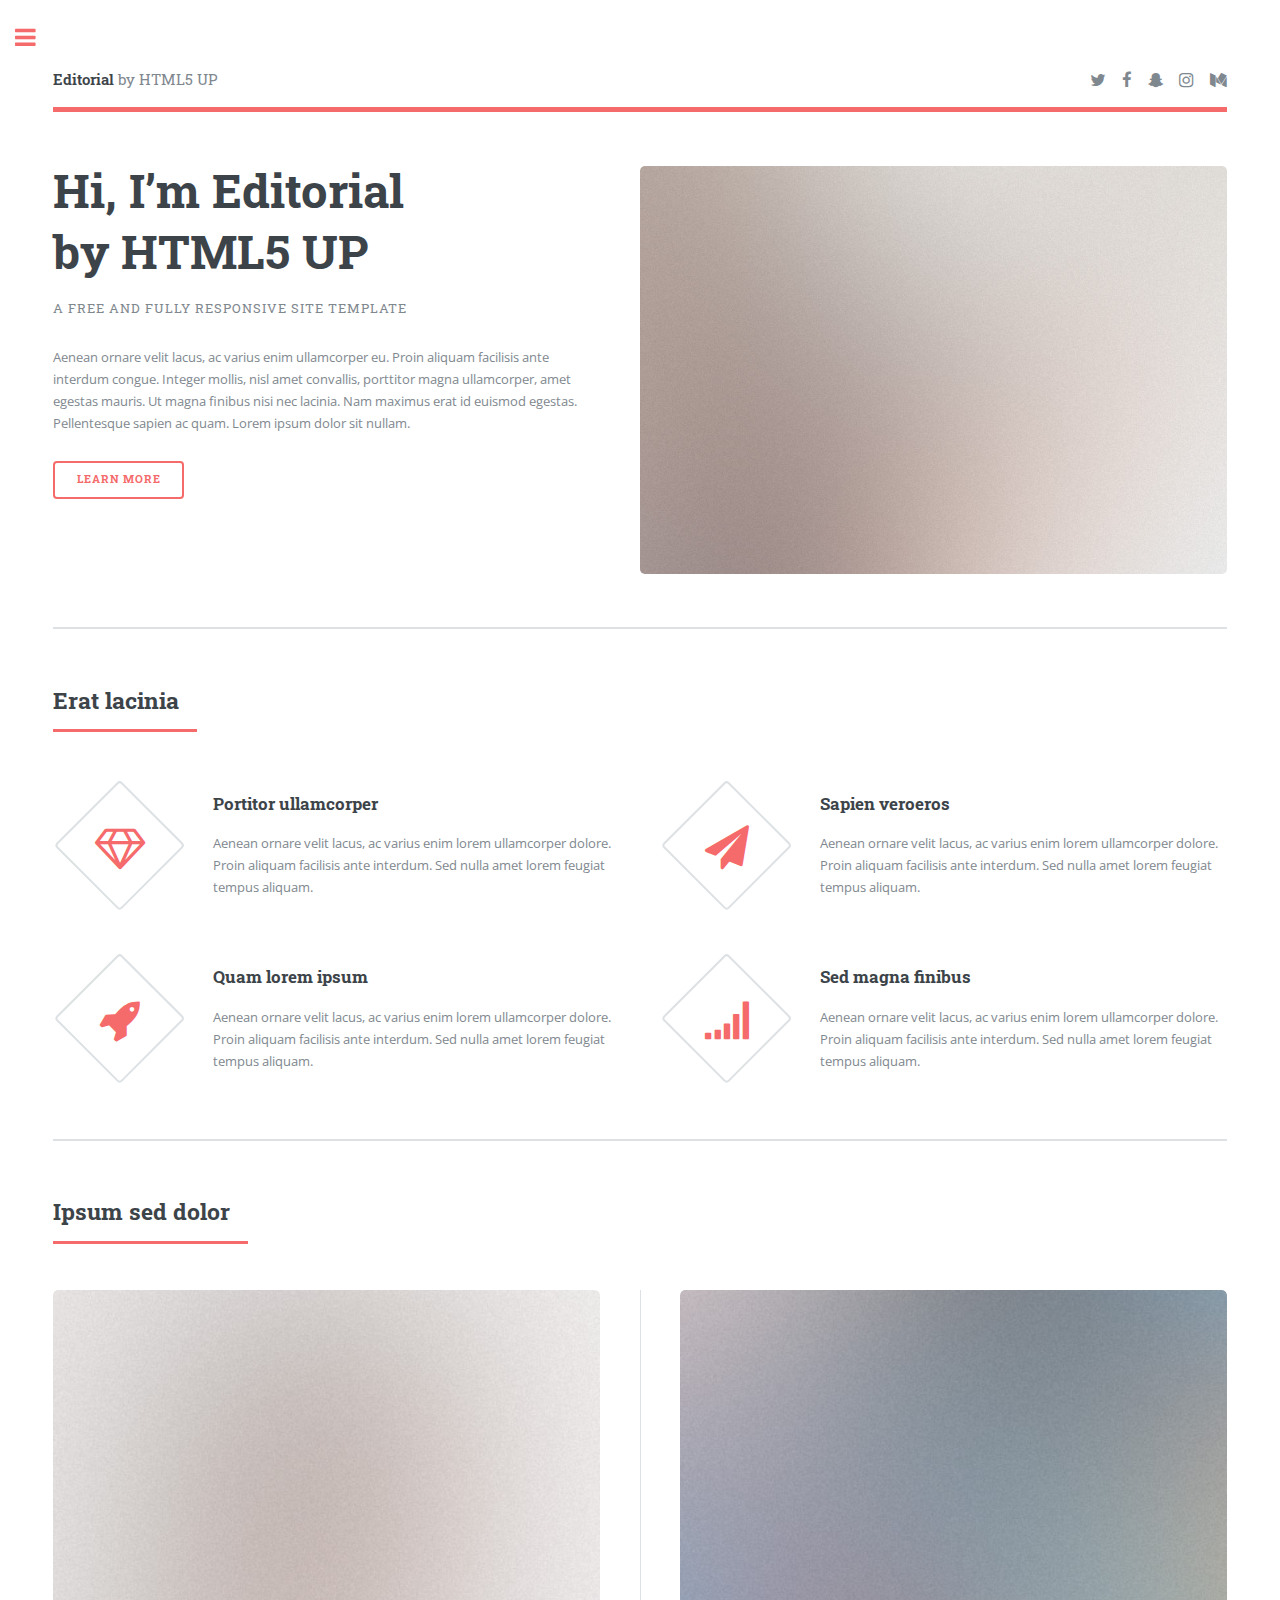
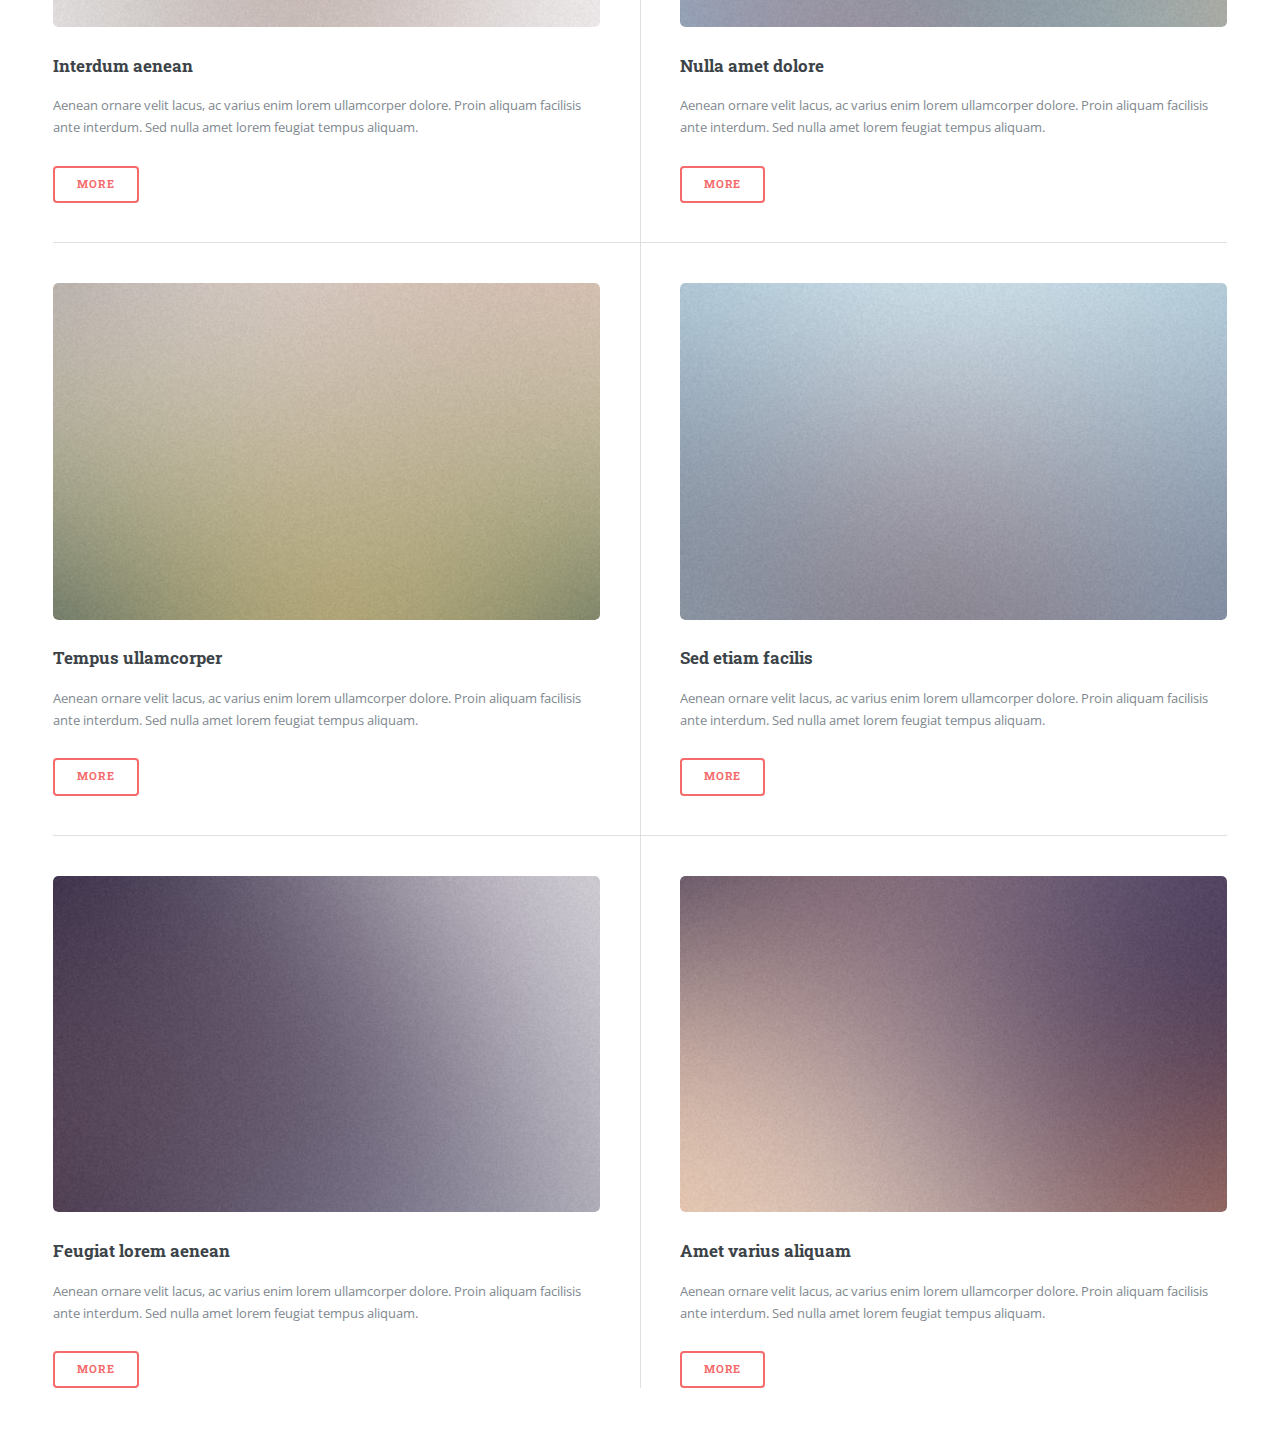
==== index.html @ 8e39bf04 "ADD: h5 template" ====
<!DOCTYPE HTML>
<!--
	Editorial by HTML5 UP
	html5up.net | @ajlkn
	Free for personal and commercial use under the CCA 3.0 license (html5up.net/license)
-->
<html>
	<head>
		<title>Editorial by HTML5 UP</title>
		<meta charset="utf-8" />
		<meta name="viewport" content="width=device-width, initial-scale=1, user-scalable=no" />
		<link rel="stylesheet" href="assets/css/main.css" />
	</head>
	<body class="is-preload">

		<!-- Wrapper -->
			<div id="wrapper">

				<!-- Main -->
					<div id="main">
						<div class="inner">

							<!-- Header -->
								<header id="header">
									<a href="index.html" class="logo"><strong>Editorial</strong> by HTML5 UP</a>
									<ul class="icons">
										<li><a href="#" class="icon fa-twitter"><span class="label">Twitter</span></a></li>
										<li><a href="#" class="icon fa-facebook"><span class="label">Facebook</span></a></li>
										<li><a href="#" class="icon fa-snapchat-ghost"><span class="label">Snapchat</span></a></li>
										<li><a href="#" class="icon fa-instagram"><span class="label">Instagram</span></a></li>
										<li><a href="#" class="icon fa-medium"><span class="label">Medium</span></a></li>
									</ul>
								</header>

							<!-- Banner -->
								<section id="banner">
									<div class="content">
										<header>
											<h1>Hi, I’m Editorial<br />
											by HTML5 UP</h1>
											<p>A free and fully responsive site template</p>
										</header>
										<p>Aenean ornare velit lacus, ac varius enim ullamcorper eu. Proin aliquam facilisis ante interdum congue. Integer mollis, nisl amet convallis, porttitor magna ullamcorper, amet egestas mauris. Ut magna finibus nisi nec lacinia. Nam maximus erat id euismod egestas. Pellentesque sapien ac quam. Lorem ipsum dolor sit nullam.</p>
										<ul class="actions">
											<li><a href="#" class="button big">Learn More</a></li>
										</ul>
									</div>
									<span class="image object">
										<img src="images/pic10.jpg" alt="" />
									</span>
								</section>

							<!-- Section -->
								<section>
									<header class="major">
										<h2>Erat lacinia</h2>
									</header>
									<div class="features">
										<article>
											<span class="icon fa-diamond"></span>
											<div class="content">
												<h3>Portitor ullamcorper</h3>
												<p>Aenean ornare velit lacus, ac varius enim lorem ullamcorper dolore. Proin aliquam facilisis ante interdum. Sed nulla amet lorem feugiat tempus aliquam.</p>
											</div>
										</article>
										<article>
											<span class="icon fa-paper-plane"></span>
											<div class="content">
												<h3>Sapien veroeros</h3>
												<p>Aenean ornare velit lacus, ac varius enim lorem ullamcorper dolore. Proin aliquam facilisis ante interdum. Sed nulla amet lorem feugiat tempus aliquam.</p>
											</div>
										</article>
										<article>
											<span class="icon fa-rocket"></span>
											<div class="content">
												<h3>Quam lorem ipsum</h3>
												<p>Aenean ornare velit lacus, ac varius enim lorem ullamcorper dolore. Proin aliquam facilisis ante interdum. Sed nulla amet lorem feugiat tempus aliquam.</p>
											</div>
										</article>
										<article>
											<span class="icon fa-signal"></span>
											<div class="content">
												<h3>Sed magna finibus</h3>
												<p>Aenean ornare velit lacus, ac varius enim lorem ullamcorper dolore. Proin aliquam facilisis ante interdum. Sed nulla amet lorem feugiat tempus aliquam.</p>
											</div>
										</article>
									</div>
								</section>

							<!-- Section -->
								<section>
									<header class="major">
										<h2>Ipsum sed dolor</h2>
									</header>
									<div class="posts">
										<article>
											<a href="#" class="image"><img src="images/pic01.jpg" alt="" /></a>
											<h3>Interdum aenean</h3>
											<p>Aenean ornare velit lacus, ac varius enim lorem ullamcorper dolore. Proin aliquam facilisis ante interdum. Sed nulla amet lorem feugiat tempus aliquam.</p>
											<ul class="actions">
												<li><a href="#" class="button">More</a></li>
											</ul>
										</article>
										<article>
											<a href="#" class="image"><img src="images/pic02.jpg" alt="" /></a>
											<h3>Nulla amet dolore</h3>
											<p>Aenean ornare velit lacus, ac varius enim lorem ullamcorper dolore. Proin aliquam facilisis ante interdum. Sed nulla amet lorem feugiat tempus aliquam.</p>
											<ul class="actions">
												<li><a href="#" class="button">More</a></li>
											</ul>
										</article>
										<article>
											<a href="#" class="image"><img src="images/pic03.jpg" alt="" /></a>
											<h3>Tempus ullamcorper</h3>
											<p>Aenean ornare velit lacus, ac varius enim lorem ullamcorper dolore. Proin aliquam facilisis ante interdum. Sed nulla amet lorem feugiat tempus aliquam.</p>
											<ul class="actions">
												<li><a href="#" class="button">More</a></li>
											</ul>
										</article>
										<article>
											<a href="#" class="image"><img src="images/pic04.jpg" alt="" /></a>
											<h3>Sed etiam facilis</h3>
											<p>Aenean ornare velit lacus, ac varius enim lorem ullamcorper dolore. Proin aliquam facilisis ante interdum. Sed nulla amet lorem feugiat tempus aliquam.</p>
											<ul class="actions">
												<li><a href="#" class="button">More</a></li>
											</ul>
										</article>
										<article>
											<a href="#" class="image"><img src="images/pic05.jpg" alt="" /></a>
											<h3>Feugiat lorem aenean</h3>
											<p>Aenean ornare velit lacus, ac varius enim lorem ullamcorper dolore. Proin aliquam facilisis ante interdum. Sed nulla amet lorem feugiat tempus aliquam.</p>
											<ul class="actions">
												<li><a href="#" class="button">More</a></li>
											</ul>
										</article>
										<article>
											<a href="#" class="image"><img src="images/pic06.jpg" alt="" /></a>
											<h3>Amet varius aliquam</h3>
											<p>Aenean ornare velit lacus, ac varius enim lorem ullamcorper dolore. Proin aliquam facilisis ante interdum. Sed nulla amet lorem feugiat tempus aliquam.</p>
											<ul class="actions">
												<li><a href="#" class="button">More</a></li>
											</ul>
										</article>
									</div>
								</section>

						</div>
					</div>

				<!-- Sidebar -->
					<div id="sidebar">
						<div class="inner">

							<!-- Search -->
								<section id="search" class="alt">
									<form method="post" action="#">
										<input type="text" name="query" id="query" placeholder="Search" />
									</form>
								</section>

							<!-- Menu -->
								<nav id="menu">
									<header class="major">
										<h2>Menu</h2>
									</header>
									<ul>
										<li><a href="index.html">Homepage</a></li>
										<li><a href="generic.html">Generic</a></li>
										<li><a href="elements.html">Elements</a></li>
										<li>
											<span class="opener">Submenu</span>
											<ul>
												<li><a href="#">Lorem Dolor</a></li>
												<li><a href="#">Ipsum Adipiscing</a></li>
												<li><a href="#">Tempus Magna</a></li>
												<li><a href="#">Feugiat Veroeros</a></li>
											</ul>
										</li>
										<li><a href="#">Etiam Dolore</a></li>
										<li><a href="#">Adipiscing</a></li>
										<li>
											<span class="opener">Another Submenu</span>
											<ul>
												<li><a href="#">Lorem Dolor</a></li>
												<li><a href="#">Ipsum Adipiscing</a></li>
												<li><a href="#">Tempus Magna</a></li>
												<li><a href="#">Feugiat Veroeros</a></li>
											</ul>
										</li>
										<li><a href="#">Maximus Erat</a></li>
										<li><a href="#">Sapien Mauris</a></li>
										<li><a href="#">Amet Lacinia</a></li>
									</ul>
								</nav>

							<!-- Section -->
								<section>
									<header class="major">
										<h2>Ante interdum</h2>
									</header>
									<div class="mini-posts">
										<article>
											<a href="#" class="image"><img src="images/pic07.jpg" alt="" /></a>
											<p>Aenean ornare velit lacus, ac varius enim lorem ullamcorper dolore aliquam.</p>
										</article>
										<article>
											<a href="#" class="image"><img src="images/pic08.jpg" alt="" /></a>
											<p>Aenean ornare velit lacus, ac varius enim lorem ullamcorper dolore aliquam.</p>
										</article>
										<article>
											<a href="#" class="image"><img src="images/pic09.jpg" alt="" /></a>
											<p>Aenean ornare velit lacus, ac varius enim lorem ullamcorper dolore aliquam.</p>
										</article>
									</div>
									<ul class="actions">
										<li><a href="#" class="button">More</a></li>
									</ul>
								</section>

							<!-- Section -->
								<section>
									<header class="major">
										<h2>Get in touch</h2>
									</header>
									<p>Sed varius enim lorem ullamcorper dolore aliquam aenean ornare velit lacus, ac varius enim lorem ullamcorper dolore. Proin sed aliquam facilisis ante interdum. Sed nulla amet lorem feugiat tempus aliquam.</p>
									<ul class="contact">
										<li class="fa-envelope-o"><a href="#">information@untitled.tld</a></li>
										<li class="fa-phone">(000) 000-0000</li>
										<li class="fa-home">1234 Somewhere Road #8254<br />
										Nashville, TN 00000-0000</li>
									</ul>
								</section>

							<!-- Footer -->
								<footer id="footer">
									<p class="copyright">&copy; Untitled. All rights reserved. Demo Images: <a href="https://unsplash.com">Unsplash</a>. Design: <a href="https://html5up.net">HTML5 UP</a>.</p>
								</footer>

						</div>
					</div>

			</div>

		<!-- Scripts -->
			<script src="assets/js/jquery.min.js"></script>
			<script src="assets/js/browser.min.js"></script>
			<script src="assets/js/breakpoints.min.js"></script>
			<script src="assets/js/util.js"></script>
			<script src="assets/js/main.js"></script>

	</body>
</html>
---- assets/css/main.css ----
@import url(font-awesome.min.css);
@import url("https://fonts.googleapis.com/css?family=Open+Sans:400,600,400italic,600italic|Roboto+Slab:400,700");

/*
	Editorial by HTML5 UP
	html5up.net | @ajlkn
	Free for personal and commercial use under the CCA 3.0 license (html5up.net/license)
*/

html, body, div, span, applet, object,
iframe, h1, h2, h3, h4, h5, h6, p, blockquote,
pre, a, abbr, acronym, address, big, cite,
code, del, dfn, em, img, ins, kbd, q, s, samp,
small, strike, strong, sub, sup, tt, var, b,
u, i, center, dl, dt, dd, ol, ul, li, fieldset,
form, label, legend, table, caption, tbody,
tfoot, thead, tr, th, td, article, aside,
canvas, details, embed, figure, figcaption,
footer, header, hgroup, menu, nav, output, ruby,
section, summary, time, mark, audio, video {
	margin: 0;
	padding: 0;
	border: 0;
	font-size: 100%;
	font: inherit;
	vertical-align: baseline;}

article, aside, details, figcaption, figure,
footer, header, hgroup, menu, nav, section {
	display: block;}

body {
	line-height: 1;
}

ol, ul {
	list-style: none;
}

blockquote, q {
	quotes: none;
}

	blockquote:before, blockquote:after, q:before, q:after {
		content: '';
		content: none;
	}

table {
	border-collapse: collapse;
	border-spacing: 0;
}

body {
	-webkit-text-size-adjust: none;
}

mark {
	background-color: transparent;
	color: inherit;
}

input::-moz-focus-inner {
	border: 0;
	padding: 0;
}

input, select, textarea {
	-moz-appearance: none;
	-webkit-appearance: none;
	-ms-appearance: none;
	appearance: none;
}

/* Basic */

	@-ms-viewport {
		width: device-width;
	}

	body {
		-ms-overflow-style: scrollbar;
	}

	@media screen and (max-width: 480px) {

		html, body {
			min-width: 320px;
		}

	}

	html {
		box-sizing: border-box;
	}

	*, *:before, *:after {
		box-sizing: inherit;
	}

	body {
		background: #ffffff;
	}

		body.is-preload *, body.is-preload *:before, body.is-preload *:after, body.is-resizing *, body.is-resizing *:before, body.is-resizing *:after {
			-moz-animation: none !important;
			-webkit-animation: none !important;
			-ms-animation: none !important;
			animation: none !important;
			-moz-transition: none !important;
			-webkit-transition: none !important;
			-ms-transition: none !important;
			transition: none !important;
		}

/* Type */

	body, input, select, textarea {
		color: #7f888f;
		font-family: "Open Sans", sans-serif;
		font-size: 13pt;
		font-weight: 400;
		line-height: 1.65;
	}

		@media screen and (max-width: 1680px) {

			body, input, select, textarea {
				font-size: 11pt;
			}

		}

		@media screen and (max-width: 1280px) {

			body, input, select, textarea {
				font-size: 10pt;
			}

		}

		@media screen and (max-width: 360px) {

			body, input, select, textarea {
				font-size: 9pt;
			}

		}

	a {
		-moz-transition: color 0.2s ease-in-out, border-bottom-color 0.2s ease-in-out;
		-webkit-transition: color 0.2s ease-in-out, border-bottom-color 0.2s ease-in-out;
		-ms-transition: color 0.2s ease-in-out, border-bottom-color 0.2s ease-in-out;
		transition: color 0.2s ease-in-out, border-bottom-color 0.2s ease-in-out;
		border-bottom: dotted 1px;
		color: #f56a6a;
		text-decoration: none;
	}

		a:hover {
			border-bottom-color: #f56a6a;
			color: #f56a6a !important;
		}

			a:hover strong {
				color: inherit;
			}

	strong, b {
		color: #3d4449;
		font-weight: 600;
	}

	em, i {
		font-style: italic;
	}

	p {
		margin: 0 0 2em 0;
	}

	h1, h2, h3, h4, h5, h6 {
		color: #3d4449;
		font-family: "Roboto Slab", serif;
		font-weight: 700;
		line-height: 1.5;
		margin: 0 0 1em 0;
	}

		h1 a, h2 a, h3 a, h4 a, h5 a, h6 a {
			color: inherit;
			text-decoration: none;
			border-bottom: 0;
		}

	h1 {
		font-size: 4em;
		margin: 0 0 0.5em 0;
		line-height: 1.3;
	}

	h2 {
		font-size: 1.75em;
	}

	h3 {
		font-size: 1.25em;
	}

	h4 {
		font-size: 1.1em;
	}

	h5 {
		font-size: 0.9em;
	}

	h6 {
		font-size: 0.7em;
	}

	@media screen and (max-width: 1680px) {

		h1 {
			font-size: 3.5em;
		}

	}

	@media screen and (max-width: 980px) {

		h1 {
			font-size: 3.25em;
		}

	}

	@media screen and (max-width: 736px) {

		h1 {
			font-size: 2em;
			line-height: 1.4;
		}

		h2 {
			font-size: 1.5em;
		}

	}

	sub {
		font-size: 0.8em;
		position: relative;
		top: 0.5em;
	}

	sup {
		font-size: 0.8em;
		position: relative;
		top: -0.5em;
	}

	blockquote {
		border-left: solid 3px rgba(210, 215, 217, 0.75);
		font-style: italic;
		margin: 0 0 2em 0;
		padding: 0.5em 0 0.5em 2em;
	}

	code {
		background: rgba(230, 235, 237, 0.25);
		border-radius: 0.375em;
		border: solid 1px rgba(210, 215, 217, 0.75);
		font-family: "Courier New", monospace;
		font-size: 0.9em;
		margin: 0 0.25em;
		padding: 0.25em 0.65em;
	}

	pre {
		-webkit-overflow-scrolling: touch;
		font-family: "Courier New", monospace;
		font-size: 0.9em;
		margin: 0 0 2em 0;
	}

		pre code {
			display: block;
			line-height: 1.75;
			padding: 1em 1.5em;
			overflow-x: auto;
		}

	hr {
		border: 0;
		border-bottom: solid 1px rgba(210, 215, 217, 0.75);
		margin: 2em 0;
	}

		hr.major {
			margin: 3em 0;
		}

	.align-left {
		text-align: left;
	}

	.align-center {
		text-align: center;
	}

	.align-right {
		text-align: right;
	}

/* Row */

	.row {
		display: flex;
		flex-wrap: wrap;
		box-sizing: border-box;
		align-items: stretch;
	}

		.row > * {
			box-sizing: border-box;
		}

		.row.gtr-uniform > * > :last-child {
			margin-bottom: 0;
		}

		.row.aln-left {
			justify-content: flex-start;
		}

		.row.aln-center {
			justify-content: center;
		}

		.row.aln-right {
			justify-content: flex-end;
		}

		.row.aln-top {
			align-items: flex-start;
		}

		.row.aln-middle {
			align-items: center;
		}

		.row.aln-bottom {
			align-items: flex-end;
		}

		.row > .imp {
			order: -1;
		}

		.row > .col-1 {
			width: 8.3333333333%;
		}

		.row > .off-1 {
			margin-left: 8.3333333333%;
		}

		.row > .col-2 {
			width: 16.6666666667%;
		}

		.row > .off-2 {
			margin-left: 16.6666666667%;
		}

		.row > .col-3 {
			width: 25%;
		}

		.row > .off-3 {
			margin-left: 25%;
		}

		.row > .col-4 {
			width: 33.3333333333%;
		}

		.row > .off-4 {
			margin-left: 33.3333333333%;
		}

		.row > .col-5 {
			width: 41.6666666667%;
		}

		.row > .off-5 {
			margin-left: 41.6666666667%;
		}

		.row > .col-6 {
			width: 50%;
		}

		.row > .off-6 {
			margin-left: 50%;
		}

		.row > .col-7 {
			width: 58.3333333333%;
		}

		.row > .off-7 {
			margin-left: 58.3333333333%;
		}

		.row > .col-8 {
			width: 66.6666666667%;
		}

		.row > .off-8 {
			margin-left: 66.6666666667%;
		}

		.row > .col-9 {
			width: 75%;
		}

		.row > .off-9 {
			margin-left: 75%;
		}

		.row > .col-10 {
			width: 83.3333333333%;
		}

		.row > .off-10 {
			margin-left: 83.3333333333%;
		}

		.row > .col-11 {
			width: 91.6666666667%;
		}

		.row > .off-11 {
			margin-left: 91.6666666667%;
		}

		.row > .col-12 {
			width: 100%;
		}

		.row > .off-12 {
			margin-left: 100%;
		}

		.row.gtr-0 {
			margin-top: 0;
			margin-left: 0em;
		}

			.row.gtr-0 > * {
				padding: 0 0 0 0em;
			}

			.row.gtr-0.gtr-uniform {
				margin-top: 0em;
			}

				.row.gtr-0.gtr-uniform > * {
					padding-top: 0em;
				}

		.row.gtr-25 {
			margin-top: 0;
			margin-left: -0.375em;
		}

			.row.gtr-25 > * {
				padding: 0 0 0 0.375em;
			}

			.row.gtr-25.gtr-uniform {
				margin-top: -0.375em;
			}

				.row.gtr-25.gtr-uniform > * {
					padding-top: 0.375em;
				}

		.row.gtr-50 {
			margin-top: 0;
			margin-left: -0.75em;
		}

			.row.gtr-50 > * {
				padding: 0 0 0 0.75em;
			}

			.row.gtr-50.gtr-uniform {
				margin-top: -0.75em;
			}

				.row.gtr-50.gtr-uniform > * {
					padding-top: 0.75em;
				}

		.row {
			margin-top: 0;
			margin-left: -1.5em;
		}

			.row > * {
				padding: 0 0 0 1.5em;
			}

			.row.gtr-uniform {
				margin-top: -1.5em;
			}

				.row.gtr-uniform > * {
					padding-top: 1.5em;
				}

		.row.gtr-150 {
			margin-top: 0;
			margin-left: -2.25em;
		}

			.row.gtr-150 > * {
				padding: 0 0 0 2.25em;
			}

			.row.gtr-150.gtr-uniform {
				margin-top: -2.25em;
			}

				.row.gtr-150.gtr-uniform > * {
					padding-top: 2.25em;
				}

		.row.gtr-200 {
			margin-top: 0;
			margin-left: -3em;
		}

			.row.gtr-200 > * {
				padding: 0 0 0 3em;
			}

			.row.gtr-200.gtr-uniform {
				margin-top: -3em;
			}

				.row.gtr-200.gtr-uniform > * {
					padding-top: 3em;
				}

		@media screen and (max-width: 1680px) {

			.row {
				display: flex;
				flex-wrap: wrap;
				box-sizing: border-box;
				align-items: stretch;
			}

				.row > * {
					box-sizing: border-box;
				}

				.row.gtr-uniform > * > :last-child {
					margin-bottom: 0;
				}

				.row.aln-left {
					justify-content: flex-start;
				}

				.row.aln-center {
					justify-content: center;
				}

				.row.aln-right {
					justify-content: flex-end;
				}

				.row.aln-top {
					align-items: flex-start;
				}

				.row.aln-middle {
					align-items: center;
				}

				.row.aln-bottom {
					align-items: flex-end;
				}

				.row > .imp-xlarge {
					order: -1;
				}

				.row > .col-1-xlarge {
					width: 8.3333333333%;
				}

				.row > .off-1-xlarge {
					margin-left: 8.3333333333%;
				}

				.row > .col-2-xlarge {
					width: 16.6666666667%;
				}

				.row > .off-2-xlarge {
					margin-left: 16.6666666667%;
				}

				.row > .col-3-xlarge {
					width: 25%;
				}

				.row > .off-3-xlarge {
					margin-left: 25%;
				}

				.row > .col-4-xlarge {
					width: 33.3333333333%;
				}

				.row > .off-4-xlarge {
					margin-left: 33.3333333333%;
				}

				.row > .col-5-xlarge {
					width: 41.6666666667%;
				}

				.row > .off-5-xlarge {
					margin-left: 41.6666666667%;
				}

				.row > .col-6-xlarge {
					width: 50%;
				}

				.row > .off-6-xlarge {
					margin-left: 50%;
				}

				.row > .col-7-xlarge {
					width: 58.3333333333%;
				}

				.row > .off-7-xlarge {
					margin-left: 58.3333333333%;
				}

				.row > .col-8-xlarge {
					width: 66.6666666667%;
				}

				.row > .off-8-xlarge {
					margin-left: 66.6666666667%;
				}

				.row > .col-9-xlarge {
					width: 75%;
				}

				.row > .off-9-xlarge {
					margin-left: 75%;
				}

				.row > .col-10-xlarge {
					width: 83.3333333333%;
				}

				.row > .off-10-xlarge {
					margin-left: 83.3333333333%;
				}

				.row > .col-11-xlarge {
					width: 91.6666666667%;
				}

				.row > .off-11-xlarge {
					margin-left: 91.6666666667%;
				}

				.row > .col-12-xlarge {
					width: 100%;
				}

				.row > .off-12-xlarge {
					margin-left: 100%;
				}

				.row.gtr-0 {
					margin-top: 0;
					margin-left: 0em;
				}

					.row.gtr-0 > * {
						padding: 0 0 0 0em;
					}

					.row.gtr-0.gtr-uniform {
						margin-top: 0em;
					}

						.row.gtr-0.gtr-uniform > * {
							padding-top: 0em;
						}

				.row.gtr-25 {
					margin-top: 0;
					margin-left: -0.375em;
				}

					.row.gtr-25 > * {
						padding: 0 0 0 0.375em;
					}

					.row.gtr-25.gtr-uniform {
						margin-top: -0.375em;
					}

						.row.gtr-25.gtr-uniform > * {
							padding-top: 0.375em;
						}

				.row.gtr-50 {
					margin-top: 0;
					margin-left: -0.75em;
				}

					.row.gtr-50 > * {
						padding: 0 0 0 0.75em;
					}

					.row.gtr-50.gtr-uniform {
						margin-top: -0.75em;
					}

						.row.gtr-50.gtr-uniform > * {
							padding-top: 0.75em;
						}

				.row {
					margin-top: 0;
					margin-left: -1.5em;
				}

					.row > * {
						padding: 0 0 0 1.5em;
					}

					.row.gtr-uniform {
						margin-top: -1.5em;
					}

						.row.gtr-uniform > * {
							padding-top: 1.5em;
						}

				.row.gtr-150 {
					margin-top: 0;
					margin-left: -2.25em;
				}

					.row.gtr-150 > * {
						padding: 0 0 0 2.25em;
					}

					.row.gtr-150.gtr-uniform {
						margin-top: -2.25em;
					}

						.row.gtr-150.gtr-uniform > * {
							padding-top: 2.25em;
						}

				.row.gtr-200 {
					margin-top: 0;
					margin-left: -3em;
				}

					.row.gtr-200 > * {
						padding: 0 0 0 3em;
					}

					.row.gtr-200.gtr-uniform {
						margin-top: -3em;
					}

						.row.gtr-200.gtr-uniform > * {
							padding-top: 3em;
						}

		}

		@media screen and (max-width: 1280px) {

			.row {
				display: flex;
				flex-wrap: wrap;
				box-sizing: border-box;
				align-items: stretch;
			}

				.row > * {
					box-sizing: border-box;
				}

				.row.gtr-uniform > * > :last-child {
					margin-bottom: 0;
				}

				.row.aln-left {
					justify-content: flex-start;
				}

				.row.aln-center {
					justify-content: center;
				}

				.row.aln-right {
					justify-content: flex-end;
				}

				.row.aln-top {
					align-items: flex-start;
				}

				.row.aln-middle {
					align-items: center;
				}

				.row.aln-bottom {
					align-items: flex-end;
				}

				.row > .imp-large {
					order: -1;
				}

				.row > .col-1-large {
					width: 8.3333333333%;
				}

				.row > .off-1-large {
					margin-left: 8.3333333333%;
				}

				.row > .col-2-large {
					width: 16.6666666667%;
				}

				.row > .off-2-large {
					margin-left: 16.6666666667%;
				}

				.row > .col-3-large {
					width: 25%;
				}

				.row > .off-3-large {
					margin-left: 25%;
				}

				.row > .col-4-large {
					width: 33.3333333333%;
				}

				.row > .off-4-large {
					margin-left: 33.3333333333%;
				}

				.row > .col-5-large {
					width: 41.6666666667%;
				}

				.row > .off-5-large {
					margin-left: 41.6666666667%;
				}

				.row > .col-6-large {
					width: 50%;
				}

				.row > .off-6-large {
					margin-left: 50%;
				}

				.row > .col-7-large {
					width: 58.3333333333%;
				}

				.row > .off-7-large {
					margin-left: 58.3333333333%;
				}

				.row > .col-8-large {
					width: 66.6666666667%;
				}

				.row > .off-8-large {
					margin-left: 66.6666666667%;
				}

				.row > .col-9-large {
					width: 75%;
				}

				.row > .off-9-large {
					margin-left: 75%;
				}

				.row > .col-10-large {
					width: 83.3333333333%;
				}

				.row > .off-10-large {
					margin-left: 83.3333333333%;
				}

				.row > .col-11-large {
					width: 91.6666666667%;
				}

				.row > .off-11-large {
					margin-left: 91.6666666667%;
				}

				.row > .col-12-large {
					width: 100%;
				}

				.row > .off-12-large {
					margin-left: 100%;
				}

				.row.gtr-0 {
					margin-top: 0;
					margin-left: 0em;
				}

					.row.gtr-0 > * {
						padding: 0 0 0 0em;
					}

					.row.gtr-0.gtr-uniform {
						margin-top: 0em;
					}

						.row.gtr-0.gtr-uniform > * {
							padding-top: 0em;
						}

				.row.gtr-25 {
					margin-top: 0;
					margin-left: -0.375em;
				}

					.row.gtr-25 > * {
						padding: 0 0 0 0.375em;
					}

					.row.gtr-25.gtr-uniform {
						margin-top: -0.375em;
					}

						.row.gtr-25.gtr-uniform > * {
							padding-top: 0.375em;
						}

				.row.gtr-50 {
					margin-top: 0;
					margin-left: -0.75em;
				}

					.row.gtr-50 > * {
						padding: 0 0 0 0.75em;
					}

					.row.gtr-50.gtr-uniform {
						margin-top: -0.75em;
					}

						.row.gtr-50.gtr-uniform > * {
							padding-top: 0.75em;
						}

				.row {
					margin-top: 0;
					margin-left: -1.5em;
				}

					.row > * {
						padding: 0 0 0 1.5em;
					}

					.row.gtr-uniform {
						margin-top: -1.5em;
					}

						.row.gtr-uniform > * {
							padding-top: 1.5em;
						}

				.row.gtr-150 {
					margin-top: 0;
					margin-left: -2.25em;
				}

					.row.gtr-150 > * {
						padding: 0 0 0 2.25em;
					}

					.row.gtr-150.gtr-uniform {
						margin-top: -2.25em;
					}

						.row.gtr-150.gtr-uniform > * {
							padding-top: 2.25em;
						}

				.row.gtr-200 {
					margin-top: 0;
					margin-left: -3em;
				}

					.row.gtr-200 > * {
						padding: 0 0 0 3em;
					}

					.row.gtr-200.gtr-uniform {
						margin-top: -3em;
					}

						.row.gtr-200.gtr-uniform > * {
							padding-top: 3em;
						}

		}

		@media screen and (max-width: 980px) {

			.row {
				display: flex;
				flex-wrap: wrap;
				box-sizing: border-box;
				align-items: stretch;
			}

				.row > * {
					box-sizing: border-box;
				}

				.row.gtr-uniform > * > :last-child {
					margin-bottom: 0;
				}

				.row.aln-left {
					justify-content: flex-start;
				}

				.row.aln-center {
					justify-content: center;
				}

				.row.aln-right {
					justify-content: flex-end;
				}

				.row.aln-top {
					align-items: flex-start;
				}

				.row.aln-middle {
					align-items: center;
				}

				.row.aln-bottom {
					align-items: flex-end;
				}

				.row > .imp-medium {
					order: -1;
				}

				.row > .col-1-medium {
					width: 8.3333333333%;
				}

				.row > .off-1-medium {
					margin-left: 8.3333333333%;
				}

				.row > .col-2-medium {
					width: 16.6666666667%;
				}

				.row > .off-2-medium {
					margin-left: 16.6666666667%;
				}

				.row > .col-3-medium {
					width: 25%;
				}

				.row > .off-3-medium {
					margin-left: 25%;
				}

				.row > .col-4-medium {
					width: 33.3333333333%;
				}

				.row > .off-4-medium {
					margin-left: 33.3333333333%;
				}

				.row > .col-5-medium {
					width: 41.6666666667%;
				}

				.row > .off-5-medium {
					margin-left: 41.6666666667%;
				}

				.row > .col-6-medium {
					width: 50%;
				}

				.row > .off-6-medium {
					margin-left: 50%;
				}

				.row > .col-7-medium {
					width: 58.3333333333%;
				}

				.row > .off-7-medium {
					margin-left: 58.3333333333%;
				}

				.row > .col-8-medium {
					width: 66.6666666667%;
				}

				.row > .off-8-medium {
					margin-left: 66.6666666667%;
				}

				.row > .col-9-medium {
					width: 75%;
				}

				.row > .off-9-medium {
					margin-left: 75%;
				}

				.row > .col-10-medium {
					width: 83.3333333333%;
				}

				.row > .off-10-medium {
					margin-left: 83.3333333333%;
				}

				.row > .col-11-medium {
					width: 91.6666666667%;
				}

				.row > .off-11-medium {
					margin-left: 91.6666666667%;
				}

				.row > .col-12-medium {
					width: 100%;
				}

				.row > .off-12-medium {
					margin-left: 100%;
				}

				.row.gtr-0 {
					margin-top: 0;
					margin-left: 0em;
				}

					.row.gtr-0 > * {
						padding: 0 0 0 0em;
					}

					.row.gtr-0.gtr-uniform {
						margin-top: 0em;
					}

						.row.gtr-0.gtr-uniform > * {
							padding-top: 0em;
						}

				.row.gtr-25 {
					margin-top: 0;
					margin-left: -0.375em;
				}

					.row.gtr-25 > * {
						padding: 0 0 0 0.375em;
					}

					.row.gtr-25.gtr-uniform {
						margin-top: -0.375em;
					}

						.row.gtr-25.gtr-uniform > * {
							padding-top: 0.375em;
						}

				.row.gtr-50 {
					margin-top: 0;
					margin-left: -0.75em;
				}

					.row.gtr-50 > * {
						padding: 0 0 0 0.75em;
					}

					.row.gtr-50.gtr-uniform {
						margin-top: -0.75em;
					}

						.row.gtr-50.gtr-uniform > * {
							padding-top: 0.75em;
						}

				.row {
					margin-top: 0;
					margin-left: -1.5em;
				}

					.row > * {
						padding: 0 0 0 1.5em;
					}

					.row.gtr-uniform {
						margin-top: -1.5em;
					}

						.row.gtr-uniform > * {
							padding-top: 1.5em;
						}

				.row.gtr-150 {
					margin-top: 0;
					margin-left: -2.25em;
				}

					.row.gtr-150 > * {
						padding: 0 0 0 2.25em;
					}

					.row.gtr-150.gtr-uniform {
						margin-top: -2.25em;
					}

						.row.gtr-150.gtr-uniform > * {
							padding-top: 2.25em;
						}

				.row.gtr-200 {
					margin-top: 0;
					margin-left: -3em;
				}

					.row.gtr-200 > * {
						padding: 0 0 0 3em;
					}

					.row.gtr-200.gtr-uniform {
						margin-top: -3em;
					}

						.row.gtr-200.gtr-uniform > * {
							padding-top: 3em;
						}

		}

		@media screen and (max-width: 736px) {

			.row {
				display: flex;
				flex-wrap: wrap;
				box-sizing: border-box;
				align-items: stretch;
			}

				.row > * {
					box-sizing: border-box;
				}

				.row.gtr-uniform > * > :last-child {
					margin-bottom: 0;
				}

				.row.aln-left {
					justify-content: flex-start;
				}

				.row.aln-center {
					justify-content: center;
				}

				.row.aln-right {
					justify-content: flex-end;
				}

				.row.aln-top {
					align-items: flex-start;
				}

				.row.aln-middle {
					align-items: center;
				}

				.row.aln-bottom {
					align-items: flex-end;
				}

				.row > .imp-small {
					order: -1;
				}

				.row > .col-1-small {
					width: 8.3333333333%;
				}

				.row > .off-1-small {
					margin-left: 8.3333333333%;
				}

				.row > .col-2-small {
					width: 16.6666666667%;
				}

				.row > .off-2-small {
					margin-left: 16.6666666667%;
				}

				.row > .col-3-small {
					width: 25%;
				}

				.row > .off-3-small {
					margin-left: 25%;
				}

				.row > .col-4-small {
					width: 33.3333333333%;
				}

				.row > .off-4-small {
					margin-left: 33.3333333333%;
				}

				.row > .col-5-small {
					width: 41.6666666667%;
				}

				.row > .off-5-small {
					margin-left: 41.6666666667%;
				}

				.row > .col-6-small {
					width: 50%;
				}

				.row > .off-6-small {
					margin-left: 50%;
				}

				.row > .col-7-small {
					width: 58.3333333333%;
				}

				.row > .off-7-small {
					margin-left: 58.3333333333%;
				}

				.row > .col-8-small {
					width: 66.6666666667%;
				}

				.row > .off-8-small {
					margin-left: 66.6666666667%;
				}

				.row > .col-9-small {
					width: 75%;
				}

				.row > .off-9-small {
					margin-left: 75%;
				}

				.row > .col-10-small {
					width: 83.3333333333%;
				}

				.row > .off-10-small {
					margin-left: 83.3333333333%;
				}

				.row > .col-11-small {
					width: 91.6666666667%;
				}

				.row > .off-11-small {
					margin-left: 91.6666666667%;
				}

				.row > .col-12-small {
					width: 100%;
				}

				.row > .off-12-small {
					margin-left: 100%;
				}

				.row.gtr-0 {
					margin-top: 0;
					margin-left: 0em;
				}

					.row.gtr-0 > * {
						padding: 0 0 0 0em;
					}

					.row.gtr-0.gtr-uniform {
						margin-top: 0em;
					}

						.row.gtr-0.gtr-uniform > * {
							padding-top: 0em;
						}

				.row.gtr-25 {
					margin-top: 0;
					margin-left: -0.375em;
				}

					.row.gtr-25 > * {
						padding: 0 0 0 0.375em;
					}

					.row.gtr-25.gtr-uniform {
						margin-top: -0.375em;
					}

						.row.gtr-25.gtr-uniform > * {
							padding-top: 0.375em;
						}

				.row.gtr-50 {
					margin-top: 0;
					margin-left: -0.75em;
				}

					.row.gtr-50 > * {
						padding: 0 0 0 0.75em;
					}

					.row.gtr-50.gtr-uniform {
						margin-top: -0.75em;
					}

						.row.gtr-50.gtr-uniform > * {
							padding-top: 0.75em;
						}

				.row {
					margin-top: 0;
					margin-left: -1.5em;
				}

					.row > * {
						padding: 0 0 0 1.5em;
					}

					.row.gtr-uniform {
						margin-top: -1.5em;
					}

						.row.gtr-uniform > * {
							padding-top: 1.5em;
						}

				.row.gtr-150 {
					margin-top: 0;
					margin-left: -2.25em;
				}

					.row.gtr-150 > * {
						padding: 0 0 0 2.25em;
					}

					.row.gtr-150.gtr-uniform {
						margin-top: -2.25em;
					}

						.row.gtr-150.gtr-uniform > * {
							padding-top: 2.25em;
						}

				.row.gtr-200 {
					margin-top: 0;
					margin-left: -3em;
				}

					.row.gtr-200 > * {
						padding: 0 0 0 3em;
					}

					.row.gtr-200.gtr-uniform {
						margin-top: -3em;
					}

						.row.gtr-200.gtr-uniform > * {
							padding-top: 3em;
						}

		}

		@media screen and (max-width: 480px) {

			.row {
				display: flex;
				flex-wrap: wrap;
				box-sizing: border-box;
				align-items: stretch;
			}

				.row > * {
					box-sizing: border-box;
				}

				.row.gtr-uniform > * > :last-child {
					margin-bottom: 0;
				}

				.row.aln-left {
					justify-content: flex-start;
				}

				.row.aln-center {
					justify-content: center;
				}

				.row.aln-right {
					justify-content: flex-end;
				}

				.row.aln-top {
					align-items: flex-start;
				}

				.row.aln-middle {
					align-items: center;
				}

				.row.aln-bottom {
					align-items: flex-end;
				}

				.row > .imp-xsmall {
					order: -1;
				}

				.row > .col-1-xsmall {
					width: 8.3333333333%;
				}

				.row > .off-1-xsmall {
					margin-left: 8.3333333333%;
				}

				.row > .col-2-xsmall {
					width: 16.6666666667%;
				}

				.row > .off-2-xsmall {
					margin-left: 16.6666666667%;
				}

				.row > .col-3-xsmall {
					width: 25%;
				}

				.row > .off-3-xsmall {
					margin-left: 25%;
				}

				.row > .col-4-xsmall {
					width: 33.3333333333%;
				}

				.row > .off-4-xsmall {
					margin-left: 33.3333333333%;
				}

				.row > .col-5-xsmall {
					width: 41.6666666667%;
				}

				.row > .off-5-xsmall {
					margin-left: 41.6666666667%;
				}

				.row > .col-6-xsmall {
					width: 50%;
				}

				.row > .off-6-xsmall {
					margin-left: 50%;
				}

				.row > .col-7-xsmall {
					width: 58.3333333333%;
				}

				.row > .off-7-xsmall {
					margin-left: 58.3333333333%;
				}

				.row > .col-8-xsmall {
					width: 66.6666666667%;
				}

				.row > .off-8-xsmall {
					margin-left: 66.6666666667%;
				}

				.row > .col-9-xsmall {
					width: 75%;
				}

				.row > .off-9-xsmall {
					margin-left: 75%;
				}

				.row > .col-10-xsmall {
					width: 83.3333333333%;
				}

				.row > .off-10-xsmall {
					margin-left: 83.3333333333%;
				}

				.row > .col-11-xsmall {
					width: 91.6666666667%;
				}

				.row > .off-11-xsmall {
					margin-left: 91.6666666667%;
				}

				.row > .col-12-xsmall {
					width: 100%;
				}

				.row > .off-12-xsmall {
					margin-left: 100%;
				}

				.row.gtr-0 {
					margin-top: 0;
					margin-left: 0em;
				}

					.row.gtr-0 > * {
						padding: 0 0 0 0em;
					}

					.row.gtr-0.gtr-uniform {
						margin-top: 0em;
					}

						.row.gtr-0.gtr-uniform > * {
							padding-top: 0em;
						}

				.row.gtr-25 {
					margin-top: 0;
					margin-left: -0.375em;
				}

					.row.gtr-25 > * {
						padding: 0 0 0 0.375em;
					}

					.row.gtr-25.gtr-uniform {
						margin-top: -0.375em;
					}

						.row.gtr-25.gtr-uniform > * {
							padding-top: 0.375em;
						}

				.row.gtr-50 {
					margin-top: 0;
					margin-left: -0.75em;
				}

					.row.gtr-50 > * {
						padding: 0 0 0 0.75em;
					}

					.row.gtr-50.gtr-uniform {
						margin-top: -0.75em;
					}

						.row.gtr-50.gtr-uniform > * {
							padding-top: 0.75em;
						}

				.row {
					margin-top: 0;
					margin-left: -1.5em;
				}

					.row > * {
						padding: 0 0 0 1.5em;
					}

					.row.gtr-uniform {
						margin-top: -1.5em;
					}

						.row.gtr-uniform > * {
							padding-top: 1.5em;
						}

				.row.gtr-150 {
					margin-top: 0;
					margin-left: -2.25em;
				}

					.row.gtr-150 > * {
						padding: 0 0 0 2.25em;
					}

					.row.gtr-150.gtr-uniform {
						margin-top: -2.25em;
					}

						.row.gtr-150.gtr-uniform > * {
							padding-top: 2.25em;
						}

				.row.gtr-200 {
					margin-top: 0;
					margin-left: -3em;
				}

					.row.gtr-200 > * {
						padding: 0 0 0 3em;
					}

					.row.gtr-200.gtr-uniform {
						margin-top: -3em;
					}

						.row.gtr-200.gtr-uniform > * {
							padding-top: 3em;
						}

		}

/* Section/Article */

	section.special, article.special {
		text-align: center;
	}

	header p {
		font-family: "Roboto Slab", serif;
		font-size: 1em;
		font-weight: 400;
		letter-spacing: 0.075em;
		margin-top: -0.5em;
		text-transform: uppercase;
	}

	header.major > :last-child {
		border-bottom: solid 3px #f56a6a;
		display: inline-block;
		margin: 0 0 2em 0;
		padding: 0 0.75em 0.5em 0;
	}

	header.main > :last-child {
		margin: 0 0 1em 0;
	}

/* Form */

	form {
		margin: 0 0 2em 0;
	}

	label {
		color: #3d4449;
		display: block;
		font-size: 0.9em;
		font-weight: 600;
		margin: 0 0 1em 0;
	}

	input[type="text"],
	input[type="password"],
	input[type="email"],
	input[type="tel"],
	input[type="search"],
	input[type="url"],
	select,
	textarea {
		-moz-appearance: none;
		-webkit-appearance: none;
		-ms-appearance: none;
		appearance: none;
		background: #ffffff;
		border-radius: 0.375em;
		border: none;
		border: solid 1px rgba(210, 215, 217, 0.75);
		color: inherit;
		display: block;
		outline: 0;
		padding: 0 1em;
		text-decoration: none;
		width: 100%;
	}

		input[type="text"]:invalid,
		input[type="password"]:invalid,
		input[type="email"]:invalid,
		input[type="tel"]:invalid,
		input[type="search"]:invalid,
		input[type="url"]:invalid,
		select:invalid,
		textarea:invalid {
			box-shadow: none;
		}

		input[type="text"]:focus,
		input[type="password"]:focus,
		input[type="email"]:focus,
		input[type="tel"]:focus,
		input[type="search"]:focus,
		input[type="url"]:focus,
		select:focus,
		textarea:focus {
			border-color: #f56a6a;
			box-shadow: 0 0 0 1px #f56a6a;
		}

	select {
		background-image: url("data:image/svg+xml;charset=utf8,%3Csvg xmlns='http://www.w3.org/2000/svg' width='40' height='40' preserveAspectRatio='none' viewBox='0 0 40 40'%3E%3Cpath d='M9.4,12.3l10.4,10.4l10.4-10.4c0.2-0.2,0.5-0.4,0.9-0.4c0.3,0,0.6,0.1,0.9,0.4l3.3,3.3c0.2,0.2,0.4,0.5,0.4,0.9 c0,0.4-0.1,0.6-0.4,0.9L20.7,31.9c-0.2,0.2-0.5,0.4-0.9,0.4c-0.3,0-0.6-0.1-0.9-0.4L4.3,17.3c-0.2-0.2-0.4-0.5-0.4-0.9 c0-0.4,0.1-0.6,0.4-0.9l3.3-3.3c0.2-0.2,0.5-0.4,0.9-0.4S9.1,12.1,9.4,12.3z' fill='rgba(210, 215, 217, 0.75)' /%3E%3C/svg%3E");
		background-size: 1.25em;
		background-repeat: no-repeat;
		background-position: calc(100% - 1em) center;
		height: 2.75em;
		padding-right: 2.75em;
		text-overflow: ellipsis;
	}

		select option {
			color: #3d4449;
			background: #ffffff;
		}

		select:focus::-ms-value {
			background-color: transparent;
		}

		select::-ms-expand {
			display: none;
		}

	input[type="text"],
	input[type="password"],
	input[type="email"],
	input[type="tel"],
	input[type="search"],
	input[type="url"],
	select {
		height: 2.75em;
	}

	textarea {
		padding: 0.75em 1em;
	}

	input[type="checkbox"],
	input[type="radio"] {
		-moz-appearance: none;
		-webkit-appearance: none;
		-ms-appearance: none;
		appearance: none;
		display: block;
		float: left;
		margin-right: -2em;
		opacity: 0;
		width: 1em;
		z-index: -1;
	}

		input[type="checkbox"] + label,
		input[type="radio"] + label {
			text-decoration: none;
			color: #7f888f;
			cursor: pointer;
			display: inline-block;
			font-size: 1em;
			font-weight: 400;
			padding-left: 2.4em;
			padding-right: 0.75em;
			position: relative;
		}

			input[type="checkbox"] + label:before,
			input[type="radio"] + label:before {
				-moz-osx-font-smoothing: grayscale;
				-webkit-font-smoothing: antialiased;
				font-family: FontAwesome;
				font-style: normal;
				font-weight: normal;
				text-transform: none !important;
			}

			input[type="checkbox"] + label:before,
			input[type="radio"] + label:before {
				background: #ffffff;
				border-radius: 0.375em;
				border: solid 1px rgba(210, 215, 217, 0.75);
				content: '';
				display: inline-block;
				height: 1.65em;
				left: 0;
				line-height: 1.58125em;
				position: absolute;
				text-align: center;
				top: 0;
				width: 1.65em;
			}

		input[type="checkbox"]:checked + label:before,
		input[type="radio"]:checked + label:before {
			background: #3d4449;
			border-color: #3d4449;
			color: #ffffff;
			content: '\f00c';
		}

		input[type="checkbox"]:focus + label:before,
		input[type="radio"]:focus + label:before {
			border-color: #f56a6a;
			box-shadow: 0 0 0 1px #f56a6a;
		}

	input[type="checkbox"] + label:before {
		border-radius: 0.375em;
	}

	input[type="radio"] + label:before {
		border-radius: 100%;
	}

	::-webkit-input-placeholder {
		color: #9fa3a6 !important;
		opacity: 1.0;
	}

	:-moz-placeholder {
		color: #9fa3a6 !important;
		opacity: 1.0;
	}

	::-moz-placeholder {
		color: #9fa3a6 !important;
		opacity: 1.0;
	}

	:-ms-input-placeholder {
		color: #9fa3a6 !important;
		opacity: 1.0;
	}

/* Box */

	.box {
		border-radius: 0.375em;
		border: solid 1px rgba(210, 215, 217, 0.75);
		margin-bottom: 2em;
		padding: 1.5em;
	}

		.box > :last-child,
		.box > :last-child > :last-child,
		.box > :last-child > :last-child > :last-child {
			margin-bottom: 0;
		}

		.box.alt {
			border: 0;
			border-radius: 0;
			padding: 0;
		}

/* Icon */

	.icon {
		text-decoration: none;
		border-bottom: none;
		position: relative;
	}

		.icon:before {
			-moz-osx-font-smoothing: grayscale;
			-webkit-font-smoothing: antialiased;
			font-family: FontAwesome;
			font-style: normal;
			font-weight: normal;
			text-transform: none !important;
		}

		.icon > .label {
			display: none;
		}

/* Image */

	.image {
		border-radius: 0.375em;
		border: 0;
		display: inline-block;
		position: relative;
	}

		.image img {
			border-radius: 0.375em;
			display: block;
		}

		.image.left, .image.right {
			max-width: 40%;
		}

			.image.left img, .image.right img {
				width: 100%;
			}

		.image.left {
			float: left;
			padding: 0 1.5em 1em 0;
			top: 0.25em;
		}

		.image.right {
			float: right;
			padding: 0 0 1em 1.5em;
			top: 0.25em;
		}

		.image.fit {
			display: block;
			margin: 0 0 2em 0;
			width: 100%;
		}

			.image.fit img {
				width: 100%;
			}

		.image.main {
			display: block;
			margin: 0 0 3em 0;
			width: 100%;
		}

			.image.main img {
				width: 100%;
			}

	a.image {
		overflow: hidden;
	}

		a.image img {
			-moz-transition: -moz-transform 0.2s ease;
			-webkit-transition: -webkit-transform 0.2s ease;
			-ms-transition: -ms-transform 0.2s ease;
			transition: transform 0.2s ease;
		}

		a.image:hover img {
			-moz-transform: scale(1.075);
			-webkit-transform: scale(1.075);
			-ms-transform: scale(1.075);
			transform: scale(1.075);
		}

/* List */

	ol {
		list-style: decimal;
		margin: 0 0 2em 0;
		padding-left: 1.25em;
	}

		ol li {
			padding-left: 0.25em;
		}

	ul {
		list-style: disc;
		margin: 0 0 2em 0;
		padding-left: 1em;
	}

		ul li {
			padding-left: 0.5em;
		}

		ul.alt {
			list-style: none;
			padding-left: 0;
		}

			ul.alt li {
				border-top: solid 1px rgba(210, 215, 217, 0.75);
				padding: 0.5em 0;
			}

				ul.alt li:first-child {
					border-top: 0;
					padding-top: 0;
				}

	dl {
		margin: 0 0 2em 0;
	}

		dl dt {
			display: block;
			font-weight: 600;
			margin: 0 0 1em 0;
		}

		dl dd {
			margin-left: 2em;
		}

/* Actions */

	ul.actions {
		display: -moz-flex;
		display: -webkit-flex;
		display: -ms-flex;
		display: flex;
		cursor: default;
		list-style: none;
		margin-left: -1em;
		padding-left: 0;
	}

		ul.actions li {
			padding: 0 0 0 1em;
			vertical-align: middle;
		}

		ul.actions.special {
			-moz-justify-content: center;
			-webkit-justify-content: center;
			-ms-justify-content: center;
			justify-content: center;
			width: 100%;
			margin-left: 0;
		}

			ul.actions.special li:first-child {
				padding-left: 0;
			}

		ul.actions.stacked {
			-moz-flex-direction: column;
			-webkit-flex-direction: column;
			-ms-flex-direction: column;
			flex-direction: column;
			margin-left: 0;
		}

			ul.actions.stacked li {
				padding: 1.3em 0 0 0;
			}

				ul.actions.stacked li:first-child {
					padding-top: 0;
				}

		ul.actions.fit {
			width: calc(100% + 1em);
		}

			ul.actions.fit li {
				-moz-flex-grow: 1;
				-webkit-flex-grow: 1;
				-ms-flex-grow: 1;
				flex-grow: 1;
				-moz-flex-shrink: 1;
				-webkit-flex-shrink: 1;
				-ms-flex-shrink: 1;
				flex-shrink: 1;
				width: 100%;
			}

				ul.actions.fit li > * {
					width: 100%;
				}

			ul.actions.fit.stacked {
				width: 100%;
			}

/* Icons */

	ul.icons {
		cursor: default;
		list-style: none;
		padding-left: 0;
	}

		ul.icons li {
			display: inline-block;
			padding: 0 1em 0 0;
		}

			ul.icons li:last-child {
				padding-right: 0;
			}

			ul.icons li .icon {
				color: inherit;
			}

				ul.icons li .icon:before {
					font-size: 1.25em;
				}

/* Contact */

	ul.contact {
		list-style: none;
		padding: 0;
	}

		ul.contact li {
			text-decoration: none;
			border-top: solid 1px rgba(210, 215, 217, 0.75);
			margin: 1.5em 0 0 0;
			padding: 1.5em 0 0 3em;
			position: relative;
		}

			ul.contact li:before {
				-moz-osx-font-smoothing: grayscale;
				-webkit-font-smoothing: antialiased;
				font-family: FontAwesome;
				font-style: normal;
				font-weight: normal;
				text-transform: none !important;
			}

			ul.contact li:before {
				color: #f56a6a;
				display: inline-block;
				font-size: 1.5em;
				height: 1.125em;
				left: 0;
				line-height: 1.125em;
				position: absolute;
				text-align: center;
				top: 1em;
				width: 1.5em;
			}

			ul.contact li:first-child {
				border-top: 0;
				margin-top: 0;
				padding-top: 0;
			}

				ul.contact li:first-child:before {
					top: 0;
				}

			ul.contact li a {
				color: inherit;
			}

/* Pagination */

	ul.pagination {
		cursor: default;
		list-style: none;
		padding-left: 0;
	}

		ul.pagination li {
			display: inline-block;
			padding-left: 0;
			vertical-align: middle;
		}

			ul.pagination li > .page {
				-moz-transition: background-color 0.2s ease-in-out, color 0.2s ease-in-out;
				-webkit-transition: background-color 0.2s ease-in-out, color 0.2s ease-in-out;
				-ms-transition: background-color 0.2s ease-in-out, color 0.2s ease-in-out;
				transition: background-color 0.2s ease-in-out, color 0.2s ease-in-out;
				border-bottom: 0;
				border-radius: 0.375em;
				display: inline-block;
				font-size: 0.8em;
				font-weight: 600;
				height: 2em;
				line-height: 2em;
				margin: 0 0.125em;
				min-width: 2em;
				padding: 0 0.5em;
				text-align: center;
			}

				ul.pagination li > .page.active {
					background-color: #f56a6a;
					color: #ffffff !important;
				}

					ul.pagination li > .page.active:hover {
						background-color: #f67878;
					}

					ul.pagination li > .page.active:active {
						background-color: #f45c5c;
					}

			ul.pagination li:first-child {
				padding-right: 0.75em;
			}

			ul.pagination li:last-child {
				padding-left: 0.75em;
			}

		@media screen and (max-width: 480px) {

			ul.pagination li:nth-child(n+2):nth-last-child(n+2) {
				display: none;
			}

			ul.pagination li:first-child {
				padding-right: 0;
			}

		}

/* Table */

	.table-wrapper {
		-webkit-overflow-scrolling: touch;
		overflow-x: auto;
	}

	table {
		margin: 0 0 2em 0;
		width: 100%;
	}

		table tbody tr {
			border: solid 1px rgba(210, 215, 217, 0.75);
			border-left: 0;
			border-right: 0;
		}

			table tbody tr:nth-child(2n + 1) {
				background-color: rgba(230, 235, 237, 0.25);
			}

		table td {
			padding: 0.75em 0.75em;
		}

		table th {
			color: #3d4449;
			font-size: 0.9em;
			font-weight: 600;
			padding: 0 0.75em 0.75em 0.75em;
			text-align: left;
		}

		table thead {
			border-bottom: solid 2px rgba(210, 215, 217, 0.75);
		}

		table tfoot {
			border-top: solid 2px rgba(210, 215, 217, 0.75);
		}

		table.alt {
			border-collapse: separate;
		}

			table.alt tbody tr td {
				border: solid 1px rgba(210, 215, 217, 0.75);
				border-left-width: 0;
				border-top-width: 0;
			}

				table.alt tbody tr td:first-child {
					border-left-width: 1px;
				}

			table.alt tbody tr:first-child td {
				border-top-width: 1px;
			}

			table.alt thead {
				border-bottom: 0;
			}

			table.alt tfoot {
				border-top: 0;
			}

/* Button */

	input[type="submit"],
	input[type="reset"],
	input[type="button"],
	button,
	.button {
		-moz-appearance: none;
		-webkit-appearance: none;
		-ms-appearance: none;
		appearance: none;
		-moz-transition: background-color 0.2s ease-in-out, color 0.2s ease-in-out;
		-webkit-transition: background-color 0.2s ease-in-out, color 0.2s ease-in-out;
		-ms-transition: background-color 0.2s ease-in-out, color 0.2s ease-in-out;
		transition: background-color 0.2s ease-in-out, color 0.2s ease-in-out;
		background-color: transparent;
		border-radius: 0.375em;
		border: 0;
		box-shadow: inset 0 0 0 2px #f56a6a;
		color: #f56a6a !important;
		cursor: pointer;
		display: inline-block;
		font-family: "Roboto Slab", serif;
		font-size: 0.8em;
		font-weight: 700;
		height: 3.5em;
		letter-spacing: 0.075em;
		line-height: 3.5em;
		padding: 0 2.25em;
		text-align: center;
		text-decoration: none;
		text-transform: uppercase;
		white-space: nowrap;
	}

		input[type="submit"]:hover,
		input[type="reset"]:hover,
		input[type="button"]:hover,
		button:hover,
		.button:hover {
			background-color: rgba(245, 106, 106, 0.05);
		}

		input[type="submit"]:active,
		input[type="reset"]:active,
		input[type="button"]:active,
		button:active,
		.button:active {
			background-color: rgba(245, 106, 106, 0.15);
		}

		input[type="submit"].icon:before,
		input[type="reset"].icon:before,
		input[type="button"].icon:before,
		button.icon:before,
		.button.icon:before {
			margin-right: 0.5em;
		}

		input[type="submit"].fit,
		input[type="reset"].fit,
		input[type="button"].fit,
		button.fit,
		.button.fit {
			width: 100%;
		}

		input[type="submit"].small,
		input[type="reset"].small,
		input[type="button"].small,
		button.small,
		.button.small {
			font-size: 0.6em;
		}

		input[type="submit"].large,
		input[type="reset"].large,
		input[type="button"].large,
		button.large,
		.button.large {
			font-size: 1em;
			height: 3.65em;
			line-height: 3.65em;
		}

		input[type="submit"].primary,
		input[type="reset"].primary,
		input[type="button"].primary,
		button.primary,
		.button.primary {
			background-color: #f56a6a;
			box-shadow: none;
			color: #ffffff !important;
		}

			input[type="submit"].primary:hover,
			input[type="reset"].primary:hover,
			input[type="button"].primary:hover,
			button.primary:hover,
			.button.primary:hover {
				background-color: #f67878;
			}

			input[type="submit"].primary:active,
			input[type="reset"].primary:active,
			input[type="button"].primary:active,
			button.primary:active,
			.button.primary:active {
				background-color: #f45c5c;
			}

		input[type="submit"].disabled, input[type="submit"]:disabled,
		input[type="reset"].disabled,
		input[type="reset"]:disabled,
		input[type="button"].disabled,
		input[type="button"]:disabled,
		button.disabled,
		button:disabled,
		.button.disabled,
		.button:disabled {
			pointer-events: none;
			opacity: 0.25;
		}

/* Mini Posts */

	.mini-posts article {
		border-top: solid 1px rgba(210, 215, 217, 0.75);
		margin-top: 2em;
		padding-top: 2em;
	}

		.mini-posts article .image {
			display: block;
			margin: 0 0 1.5em 0;
		}

			.mini-posts article .image img {
				display: block;
				width: 100%;
			}

		.mini-posts article:first-child {
			border-top: 0;
			margin-top: 0;
			padding-top: 0;
		}

/* Features */

	.features {
		display: -moz-flex;
		display: -webkit-flex;
		display: -ms-flex;
		display: flex;
		-moz-flex-wrap: wrap;
		-webkit-flex-wrap: wrap;
		-ms-flex-wrap: wrap;
		flex-wrap: wrap;
		margin: 0 0 2em -3em;
		width: calc(100% + 3em);
	}

		.features article {
			-moz-align-items: center;
			-webkit-align-items: center;
			-ms-align-items: center;
			align-items: center;
			display: -moz-flex;
			display: -webkit-flex;
			display: -ms-flex;
			display: flex;
			margin: 0 0 3em 3em;
			position: relative;
			width: calc(50% - 3em);
		}

			.features article:nth-child(2n - 1) {
				margin-right: 1.5em;
			}

			.features article:nth-child(2n) {
				margin-left: 1.5em;
			}

			.features article:nth-last-child(1), .features article:nth-last-child(2) {
				margin-bottom: 0;
			}

			.features article .icon {
				-moz-flex-grow: 0;
				-webkit-flex-grow: 0;
				-ms-flex-grow: 0;
				flex-grow: 0;
				-moz-flex-shrink: 0;
				-webkit-flex-shrink: 0;
				-ms-flex-shrink: 0;
				flex-shrink: 0;
				display: block;
				height: 10em;
				line-height: 10em;
				margin: 0 2em 0 0;
				text-align: center;
				width: 10em;
			}

				.features article .icon:before {
					color: #f56a6a;
					font-size: 2.75rem;
					position: relative;
					top: 0.05em;
				}

				.features article .icon:after {
					-moz-transform: rotate(45deg);
					-webkit-transform: rotate(45deg);
					-ms-transform: rotate(45deg);
					transform: rotate(45deg);
					border-radius: 0.25rem;
					border: solid 2px rgba(210, 215, 217, 0.75);
					content: '';
					display: block;
					height: 7em;
					left: 50%;
					margin: -3.5em 0 0 -3.5em;
					position: absolute;
					top: 50%;
					width: 7em;
				}

			.features article .content {
				-moz-flex-grow: 1;
				-webkit-flex-grow: 1;
				-ms-flex-grow: 1;
				flex-grow: 1;
				-moz-flex-shrink: 1;
				-webkit-flex-shrink: 1;
				-ms-flex-shrink: 1;
				flex-shrink: 1;
				width: 100%;
			}

				.features article .content > :last-child {
					margin-bottom: 0;
				}

		@media screen and (max-width: 980px) {

			.features {
				margin: 0 0 2em 0;
				width: 100%;
			}

				.features article {
					margin: 0 0 3em 0;
					width: 100%;
				}

					.features article:nth-child(2n - 1) {
						margin-right: 0;
					}

					.features article:nth-child(2n) {
						margin-left: 0;
					}

					.features article:nth-last-child(1), .features article:nth-last-child(2) {
						margin-bottom: 3em;
					}

					.features article:last-child {
						margin-bottom: 0;
					}

					.features article .icon {
						height: 8em;
						line-height: 8em;
						width: 8em;
					}

						.features article .icon:before {
							font-size: 2.25rem;
						}

						.features article .icon:after {
							height: 6em;
							margin: -3em 0 0 -3em;
							width: 6em;
						}

		}

		@media screen and (max-width: 480px) {

			.features article {
				-moz-flex-direction: column;
				-webkit-flex-direction: column;
				-ms-flex-direction: column;
				flex-direction: column;
				-moz-align-items: -moz-flex-start;
				-webkit-align-items: -webkit-flex-start;
				-ms-align-items: -ms-flex-start;
				align-items: flex-start;
			}

				.features article .icon {
					height: 6em;
					line-height: 6em;
					margin: 0 0 1.5em 0;
					width: 6em;
				}

					.features article .icon:before {
						font-size: 1.5rem;
					}

					.features article .icon:after {
						height: 4em;
						margin: -2em 0 0 -2em;
						width: 4em;
					}

		}

		@media screen and (max-width: 480px) {

			.features article .icon:before {
				font-size: 1.25rem;
			}

		}

/* Posts */

	.posts {
		display: -moz-flex;
		display: -webkit-flex;
		display: -ms-flex;
		display: flex;
		-moz-flex-wrap: wrap;
		-webkit-flex-wrap: wrap;
		-ms-flex-wrap: wrap;
		flex-wrap: wrap;
		margin: 0 0 2em -6em;
		width: calc(100% + 6em);
	}

		.posts article {
			-moz-flex-grow: 0;
			-webkit-flex-grow: 0;
			-ms-flex-grow: 0;
			flex-grow: 0;
			-moz-flex-shrink: 1;
			-webkit-flex-shrink: 1;
			-ms-flex-shrink: 1;
			flex-shrink: 1;
			margin: 0 0 6em 6em;
			position: relative;
			width: calc(33.3333333333% - 6em);
		}

			.posts article:before {
				background: rgba(210, 215, 217, 0.75);
				content: '';
				display: block;
				height: calc(100% + 6em);
				left: -3em;
				position: absolute;
				top: 0;
				width: 1px;
			}

			.posts article:after {
				background: rgba(210, 215, 217, 0.75);
				bottom: -3em;
				content: '';
				display: block;
				height: 1px;
				position: absolute;
				right: 0;
				width: calc(100% + 6em);
			}

			.posts article > :last-child {
				margin-bottom: 0;
			}

			.posts article .image {
				display: block;
				margin: 0 0 2em 0;
			}

				.posts article .image img {
					display: block;
					width: 100%;
				}

		@media screen and (min-width: 1681px) {

			.posts article:nth-child(3n + 1):before {
				display: none;
			}

			.posts article:nth-child(3n + 1):after {
				width: 100%;
			}

			.posts article:nth-last-child(1), .posts article:nth-last-child(2), .posts article:nth-last-child(3) {
				margin-bottom: 0;
			}

				.posts article:nth-last-child(1):before, .posts article:nth-last-child(2):before, .posts article:nth-last-child(3):before {
					height: 100%;
				}

				.posts article:nth-last-child(1):after, .posts article:nth-last-child(2):after, .posts article:nth-last-child(3):after {
					display: none;
				}

		}

		@media screen and (max-width: 1680px) {

			.posts article {
				width: calc(50% - 6em);
			}

				.posts article:nth-last-child(3) {
					margin-bottom: 6em;
				}

		}

		@media screen and (min-width: 481px) and (max-width: 1680px) {

			.posts article:nth-child(2n + 1):before {
				display: none;
			}

			.posts article:nth-child(2n + 1):after {
				width: 100%;
			}

			.posts article:nth-last-child(1), .posts article:nth-last-child(2) {
				margin-bottom: 0;
			}

				.posts article:nth-last-child(1):before, .posts article:nth-last-child(2):before {
					height: 100%;
				}

				.posts article:nth-last-child(1):after, .posts article:nth-last-child(2):after {
					display: none;
				}

		}

		@media screen and (max-width: 736px) {

			.posts {
				margin: 0 0 2em -4.5em;
				width: calc(100% + 4.5em);
			}

				.posts article {
					margin: 0 0 4.5em 4.5em;
					width: calc(50% - 4.5em);
				}

					.posts article:before {
						height: calc(100% + 4.5em);
						left: -2.25em;
					}

					.posts article:after {
						bottom: -2.25em;
						width: calc(100% + 4.5em);
					}

					.posts article:nth-last-child(3) {
						margin-bottom: 4.5em;
					}

		}

		@media screen and (max-width: 480px) {

			.posts {
				margin: 0 0 2em 0;
				width: 100%;
			}

				.posts article {
					margin: 0 0 4.5em 0;
					width: 100%;
				}

					.posts article:before {
						display: none;
					}

					.posts article:after {
						width: 100%;
					}

					.posts article:last-child {
						margin-bottom: 0;
					}

						.posts article:last-child:after {
							display: none;
						}

		}

/* Wrapper */

	#wrapper {
		display: -moz-flex;
		display: -webkit-flex;
		display: -ms-flex;
		display: flex;
		-moz-flex-direction: row-reverse;
		-webkit-flex-direction: row-reverse;
		-ms-flex-direction: row-reverse;
		flex-direction: row-reverse;
		min-height: 100vh;
	}

/* Main */

	#main {
		-moz-flex-grow: 1;
		-webkit-flex-grow: 1;
		-ms-flex-grow: 1;
		flex-grow: 1;
		-moz-flex-shrink: 1;
		-webkit-flex-shrink: 1;
		-ms-flex-shrink: 1;
		flex-shrink: 1;
		width: 100%;
	}

		#main > .inner {
			padding: 0 6em 0.1em 6em ;
			margin: 0 auto;
			max-width: 110em;
		}

			#main > .inner > section {
				padding: 6em 0 4em 0 ;
				border-top: solid 2px rgba(210, 215, 217, 0.75);
			}

				#main > .inner > section:first-of-type {
					border-top: 0 !important;
				}

		@media screen and (max-width: 1680px) {

			#main > .inner {
				padding: 0 5em 0.1em 5em ;
			}

				#main > .inner > section {
					padding: 5em 0 3em 0 ;
				}

		}

		@media screen and (max-width: 1280px) {

			#main > .inner {
				padding: 0 4em 0.1em 4em ;
			}

				#main > .inner > section {
					padding: 4em 0 2em 0 ;
				}

		}

		@media screen and (max-width: 736px) {

			#main > .inner {
				padding: 0 2em 0.1em 2em ;
			}

				#main > .inner > section {
					padding: 3em 0 1em 0 ;
				}

		}

/* Sidebar */

	#search form {
		text-decoration: none;
		position: relative;
	}

		#search form:before {
			-moz-osx-font-smoothing: grayscale;
			-webkit-font-smoothing: antialiased;
			font-family: FontAwesome;
			font-style: normal;
			font-weight: normal;
			text-transform: none !important;
		}

		#search form:before {
			-moz-transform: scaleX(-1);
			-webkit-transform: scaleX(-1);
			-ms-transform: scaleX(-1);
			transform: scaleX(-1);
			color: #7f888f;
			content: '\f002';
			cursor: default;
			display: block;
			font-size: 1.5em;
			height: 2em;
			line-height: 2em;
			opacity: 0.325;
			position: absolute;
			right: 0;
			text-align: center;
			top: 0;
			width: 2em;
		}

		#search form input[type="text"] {
			padding-right: 2.75em;
		}

	#sidebar {
		-moz-flex-grow: 0;
		-webkit-flex-grow: 0;
		-ms-flex-grow: 0;
		flex-grow: 0;
		-moz-flex-shrink: 0;
		-webkit-flex-shrink: 0;
		-ms-flex-shrink: 0;
		flex-shrink: 0;
		-moz-transition: margin-left 0.5s ease, box-shadow 0.5s ease;
		-webkit-transition: margin-left 0.5s ease, box-shadow 0.5s ease;
		-ms-transition: margin-left 0.5s ease, box-shadow 0.5s ease;
		transition: margin-left 0.5s ease, box-shadow 0.5s ease;
		background-color: #f5f6f7;
		font-size: 0.9em;
		position: relative;
		width: 26em;
	}

		#sidebar h2 {
			font-size: 1.3888888889em;
		}

		#sidebar > .inner {
			padding: 2.2222222222em 2.2222222222em 2.4444444444em 2.2222222222em ;
			position: relative;
			width: 26em;
		}

			#sidebar > .inner > * {
				border-bottom: solid 2px rgba(210, 215, 217, 0.75);
				margin: 0 0 3.5em 0;
				padding: 0 0 3.5em 0;
			}

				#sidebar > .inner > * > :last-child {
					margin-bottom: 0;
				}

				#sidebar > .inner > *:last-child {
					border-bottom: 0;
					margin-bottom: 0;
					padding-bottom: 0;
				}

			#sidebar > .inner > .alt {
				background-color: #eff1f2;
				border-bottom: 0;
				margin: -2.2222222222em 0 4.4444444444em -2.2222222222em;
				padding: 2.2222222222em;
				width: calc(100% + 4.4444444444em);
			}

		#sidebar .toggle {
			text-decoration: none;
			-moz-transition: left 0.5s ease;
			-webkit-transition: left 0.5s ease;
			-ms-transition: left 0.5s ease;
			transition: left 0.5s ease;
			-webkit-tap-highlight-color: rgba(255, 255, 255, 0);
			border: 0;
			display: block;
			height: 7.5em;
			left: 26em;
			line-height: 7.5em;
			outline: 0;
			overflow: hidden;
			position: absolute;
			text-align: center;
			text-indent: 7.5em;
			top: 0;
			width: 6em;
			z-index: 10000;
		}

			#sidebar .toggle:before {
				-moz-osx-font-smoothing: grayscale;
				-webkit-font-smoothing: antialiased;
				font-family: FontAwesome;
				font-style: normal;
				font-weight: normal;
				text-transform: none !important;
			}

			#sidebar .toggle:before {
				content: '\f0c9';
				font-size: 2rem;
				height: inherit;
				left: 0;
				line-height: inherit;
				position: absolute;
				text-indent: 0;
				top: 0;
				width: inherit;
			}

		#sidebar.inactive {
			margin-left: -26em;
		}

		@media screen and (max-width: 1680px) {

			#sidebar {
				width: 24em;
			}

				#sidebar > .inner {
					padding: 1.6666666667em 1.6666666667em 1.3333333333em 1.6666666667em ;
					width: 24em;
				}

					#sidebar > .inner > .alt {
						margin: -1.6666666667em 0 3.3333333333em -1.6666666667em;
						padding: 1.6666666667em;
						width: calc(100% + 3.3333333333em);
					}

				#sidebar .toggle {
					height: 6.25em;
					left: 24em;
					line-height: 6.25em;
					text-indent: 5em;
					width: 5em;
				}

					#sidebar .toggle:before {
						font-size: 1.5rem;
					}

				#sidebar.inactive {
					margin-left: -24em;
				}

		}

		@media screen and (max-width: 1280px) {

			#sidebar {
				box-shadow: 0 0 5em 0 rgba(0, 0, 0, 0.175);
				height: 100%;
				left: 0;
				position: fixed;
				top: 0;
				z-index: 10000;
			}

				#sidebar.inactive {
					box-shadow: none;
				}

				#sidebar > .inner {
					-webkit-overflow-scrolling: touch;
					height: 100%;
					left: 0;
					overflow-x: hidden;
					overflow-y: auto;
					position: absolute;
					top: 0;
				}

					#sidebar > .inner:after {
						content: '';
						display: block;
						height: 4em;
						width: 100%;
					}

				#sidebar .toggle {
					text-indent: 6em;
					width: 6em;
				}

					#sidebar .toggle:before {
						font-size: 1.5rem;
						margin-left: -0.4375em;
					}

				body.is-preload #sidebar {
					display: none;
				}

		}

		@media screen and (max-width: 736px) {

			#sidebar .toggle {
				text-indent: 7.25em;
				width: 7.25em;
			}

				#sidebar .toggle:before {
					color: #7f888f;
					margin-left: -0.0625em;
					margin-top: -0.25em;
					font-size: 1.1rem;
					z-index: 1;
				}

				#sidebar .toggle:after {
					background: rgba(222, 225, 226, 0.75);
					border-radius: 0.375em;
					content: '';
					height: 3.5em;
					left: 1em;
					position: absolute;
					top: 1em;
					width: 5em;
				}

		}

/* Header */

	#header {
		display: -moz-flex;
		display: -webkit-flex;
		display: -ms-flex;
		display: flex;
		border-bottom: solid 5px #f56a6a;
		padding: 6em 0 1em 0;
		position: relative;
	}

		#header > * {
			-moz-flex: 1;
			-webkit-flex: 1;
			-ms-flex: 1;
			flex: 1;
			margin-bottom: 0;
		}

		#header .logo {
			border-bottom: 0;
			color: inherit;
			font-family: "Roboto Slab", serif;
			font-size: 1.125em;
		}

		#header .icons {
			text-align: right;
		}

		@media screen and (max-width: 1680px) {

			#header {
				padding-top: 5em;
			}

		}

		@media screen and (max-width: 736px) {

			#header {
				padding-top: 6.5em;
			}

				#header .logo {
					font-size: 1.25em;
					margin: 0;
				}

				#header .icons {
					height: 5em;
					line-height: 5em;
					position: absolute;
					right: -0.5em;
					top: 0;
				}

		}

/* Banner */

	#banner {
		padding: 6em 0 4em 0 ;
		display: -moz-flex;
		display: -webkit-flex;
		display: -ms-flex;
		display: flex;
	}

		#banner h1 {
			margin-top: -0.125em;
		}

		#banner .content {
			-moz-flex-grow: 1;
			-webkit-flex-grow: 1;
			-ms-flex-grow: 1;
			flex-grow: 1;
			-moz-flex-shrink: 1;
			-webkit-flex-shrink: 1;
			-ms-flex-shrink: 1;
			flex-shrink: 1;
			width: 50%;
		}

		#banner .image {
			-moz-flex-grow: 0;
			-webkit-flex-grow: 0;
			-ms-flex-grow: 0;
			flex-grow: 0;
			-moz-flex-shrink: 0;
			-webkit-flex-shrink: 0;
			-ms-flex-shrink: 0;
			flex-shrink: 0;
			display: block;
			margin: 0 0 2em 4em;
			width: 50%;
		}

			#banner .image img {
				height: 100%;
				-moz-object-fit: cover;
				-webkit-object-fit: cover;
				-ms-object-fit: cover;
				object-fit: cover;
				-moz-object-position: center;
				-webkit-object-position: center;
				-ms-object-position: center;
				object-position: center;
				width: 100%;
			}

		@media screen and (orientation: portrait) {

			#banner {
				-moz-flex-direction: column-reverse;
				-webkit-flex-direction: column-reverse;
				-ms-flex-direction: column-reverse;
				flex-direction: column-reverse;
			}

				#banner h1 br {
					display: none;
				}

				#banner .content {
					-moz-flex-grow: 0;
					-webkit-flex-grow: 0;
					-ms-flex-grow: 0;
					flex-grow: 0;
					-moz-flex-shrink: 0;
					-webkit-flex-shrink: 0;
					-ms-flex-shrink: 0;
					flex-shrink: 0;
					width: 100%;
				}

				#banner .image {
					-moz-flex-grow: 0;
					-webkit-flex-grow: 0;
					-ms-flex-grow: 0;
					flex-grow: 0;
					-moz-flex-shrink: 0;
					-webkit-flex-shrink: 0;
					-ms-flex-shrink: 0;
					flex-shrink: 0;
					margin: 0 0 4em 0;
					height: 25em;
					max-height: 50vh;
					min-height: 18em;
					width: 100%;
				}

		}

		@media screen and (orientation: portrait) and (max-width: 480px) {

			#banner .image {
				max-height: 35vh;
			}

		}

/* Footer */

	#footer .copyright {
		color: #9fa3a6;
		font-size: 0.9em;
	}

		#footer .copyright a {
			color: inherit;
		}

/* Menu */

	#menu ul {
		-moz-user-select: none;
		-webkit-user-select: none;
		-ms-user-select: none;
		user-select: none;
		color: #3d4449;
		font-family: "Roboto Slab", serif;
		font-family: 400;
		letter-spacing: 0.075em;
		list-style: none;
		margin-bottom: 0;
		padding: 0;
		text-transform: uppercase;
	}

		#menu ul a, #menu ul span {
			border-bottom: 0;
			color: inherit;
			cursor: pointer;
			display: block;
			font-size: 0.9em;
			padding: 0.625em 0;
		}

			#menu ul a:hover, #menu ul span:hover {
				color: #f56a6a;
			}

			#menu ul a.opener, #menu ul span.opener {
				-moz-transition: color 0.2s ease-in-out;
				-webkit-transition: color 0.2s ease-in-out;
				-ms-transition: color 0.2s ease-in-out;
				transition: color 0.2s ease-in-out;
				text-decoration: none;
				-webkit-tap-highlight-color: rgba(255, 255, 255, 0);
				position: relative;
			}

				#menu ul a.opener:before, #menu ul span.opener:before {
					-moz-osx-font-smoothing: grayscale;
					-webkit-font-smoothing: antialiased;
					font-family: FontAwesome;
					font-style: normal;
					font-weight: normal;
					text-transform: none !important;
				}

				#menu ul a.opener:before, #menu ul span.opener:before {
					-moz-transition: color 0.2s ease-in-out, -moz-transform 0.2s ease-in-out;
					-webkit-transition: color 0.2s ease-in-out, -webkit-transform 0.2s ease-in-out;
					-ms-transition: color 0.2s ease-in-out, -ms-transform 0.2s ease-in-out;
					transition: color 0.2s ease-in-out, transform 0.2s ease-in-out;
					color: #9fa3a6;
					content: '\f078';
					position: absolute;
					right: 0;
				}

				#menu ul a.opener:hover:before, #menu ul span.opener:hover:before {
					color: #f56a6a;
				}

				#menu ul a.opener.active + ul, #menu ul span.opener.active + ul {
					display: block;
				}

				#menu ul a.opener.active:before, #menu ul span.opener.active:before {
					-moz-transform: rotate(-180deg);
					-webkit-transform: rotate(-180deg);
					-ms-transform: rotate(-180deg);
					transform: rotate(-180deg);
				}

	#menu > ul > li {
		border-top: solid 1px rgba(210, 215, 217, 0.75);
		margin: 0.5em 0 0 0;
		padding: 0.5em 0 0 0;
	}

		#menu > ul > li > ul {
			color: #9fa3a6;
			display: none;
			margin: 0.5em 0 1.5em 0;
			padding-left: 1em;
		}

			#menu > ul > li > ul a, #menu > ul > li > ul span {
				font-size: 0.8em;
			}

			#menu > ul > li > ul > li {
				margin: 0.125em 0 0 0;
				padding: 0.125em 0 0 0;
			}

		#menu > ul > li:first-child {
			border-top: 0;
			margin-top: 0;
			padding-top: 0;
		}
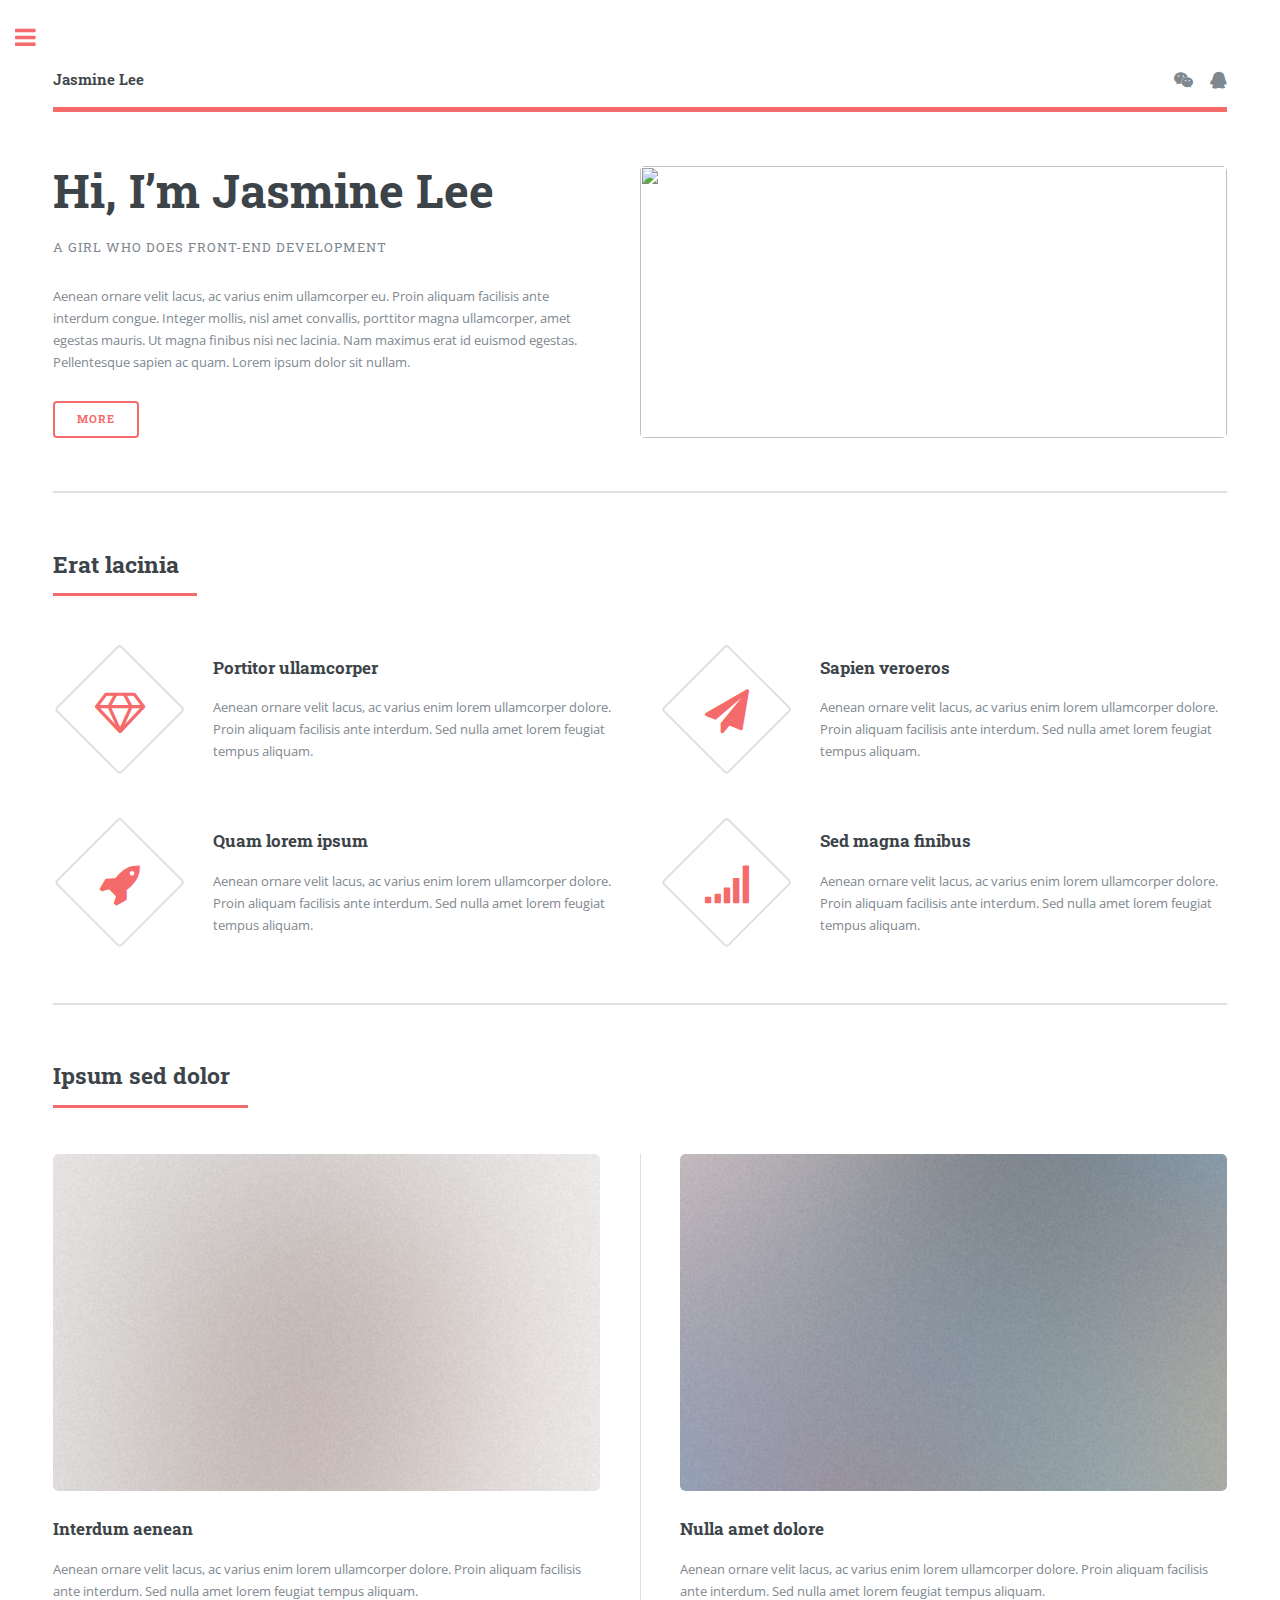
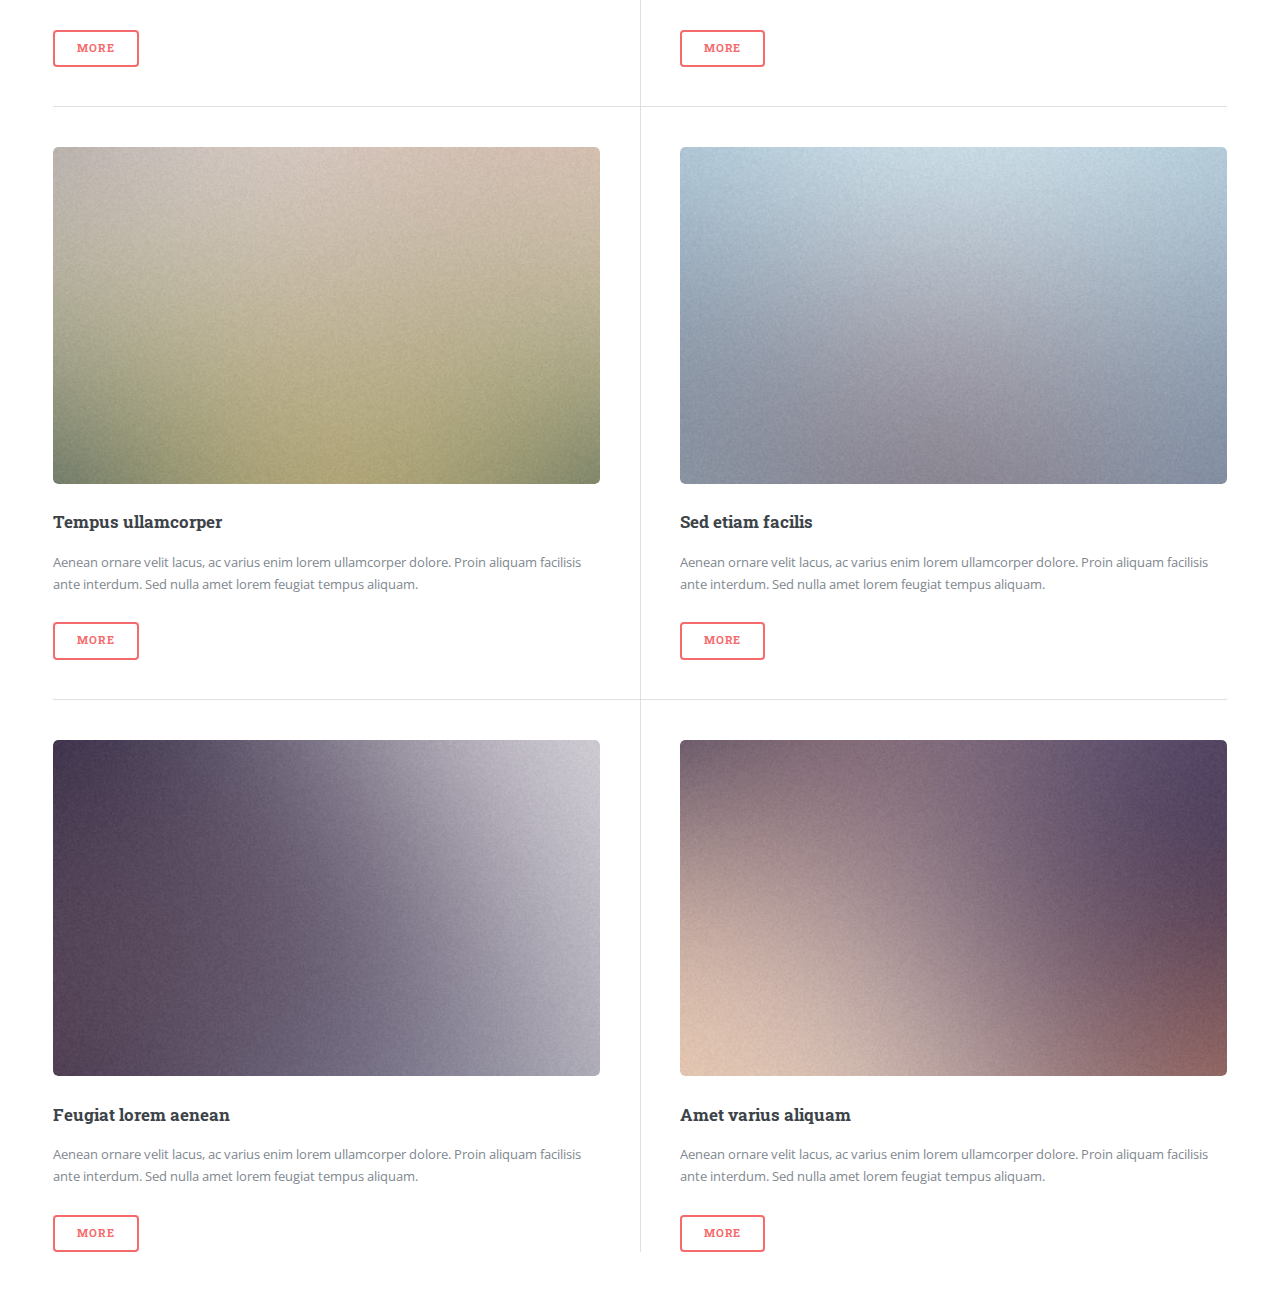
==== commit 4d0013bd: "MOD: 首页修改" ====
--- a/index.html
+++ b/index.html
@@ -6,7 +6,7 @@
 -->
 <html>
 	<head>
-		<title>Editorial by HTML5 UP</title>
+		<title>Jasmine Lee</title>
 		<meta charset="utf-8" />
 		<meta name="viewport" content="width=device-width, initial-scale=1, user-scalable=no" />
 		<link rel="stylesheet" href="assets/css/main.css" />
@@ -22,13 +22,10 @@
 
 							<!-- Header -->
 								<header id="header">
-									<a href="index.html" class="logo"><strong>Editorial</strong> by HTML5 UP</a>
+									<a href="index.html" class="logo"><strong>Jasmine Lee</strong></a>
 									<ul class="icons">
-										<li><a href="#" class="icon fa-twitter"><span class="label">Twitter</span></a></li>
-										<li><a href="#" class="icon fa-facebook"><span class="label">Facebook</span></a></li>
-										<li><a href="#" class="icon fa-snapchat-ghost"><span class="label">Snapchat</span></a></li>
-										<li><a href="#" class="icon fa-instagram"><span class="label">Instagram</span></a></li>
-										<li><a href="#" class="icon fa-medium"><span class="label">Medium</span></a></li>
+										<li><a href="#" class="icon fa-wechat"><span class="label">Wechat</span></a></li>
+										<li><a href="#" class="icon fa-qq"><span class="label">Facebook</span></a></li>
 									</ul>
 								</header>
 
@@ -36,17 +33,19 @@
 								<section id="banner">
 									<div class="content">
 										<header>
-											<h1>Hi, I’m Editorial<br />
-											by HTML5 UP</h1>
-											<p>A free and fully responsive site template</p>
+											<h1>Hi, I’m Jasmine Lee</h1>
+											<p>A girl who does front-end development</p>
 										</header>
-										<p>Aenean ornare velit lacus, ac varius enim ullamcorper eu. Proin aliquam facilisis ante interdum congue. Integer mollis, nisl amet convallis, porttitor magna ullamcorper, amet egestas mauris. Ut magna finibus nisi nec lacinia. Nam maximus erat id euismod egestas. Pellentesque sapien ac quam. Lorem ipsum dolor sit nullam.</p>
+										<p>Aenean ornare velit lacus, ac varius enim ullamcorper eu. Proin aliquam facilisis ante interdum congue.
+											Integer mollis, nisl amet convallis, porttitor magna ullamcorper, amet egestas mauris. Ut magna finibus
+											nisi nec lacinia. Nam maximus erat id euismod egestas. Pellentesque sapien ac quam. Lorem ipsum dolor
+											sit nullam.</p>
 										<ul class="actions">
-											<li><a href="#" class="button big">Learn More</a></li>
+											<li><a href="#" class="button big">More</a></li>
 										</ul>
 									</div>
 									<span class="image object">
-										<img src="images/pic10.jpg" alt="" />
+										<img src="images/pic12.jpg" alt="" />
 									</span>
 								</section>
 
@@ -168,68 +167,61 @@
 										<li><a href="generic.html">Generic</a></li>
 										<li><a href="elements.html">Elements</a></li>
 										<li>
-											<span class="opener">Submenu</span>
+											<span class="opener">Articles</span>
 											<ul>
-												<li><a href="#">Lorem Dolor</a></li>
-												<li><a href="#">Ipsum Adipiscing</a></li>
-												<li><a href="#">Tempus Magna</a></li>
-												<li><a href="#">Feugiat Veroeros</a></li>
+												<li><a href="#">Notes</a></li>
+												<li><a href="#">Essay</a></li>
 											</ul>
 										</li>
-										<li><a href="#">Etiam Dolore</a></li>
-										<li><a href="#">Adipiscing</a></li>
+										<li><a href="#">Photos</a></li>
 										<li>
-											<span class="opener">Another Submenu</span>
+											<span class="opener">Lovers</span>
 											<ul>
-												<li><a href="#">Lorem Dolor</a></li>
-												<li><a href="#">Ipsum Adipiscing</a></li>
-												<li><a href="#">Tempus Magna</a></li>
-												<li><a href="#">Feugiat Veroeros</a></li>
+												<li><a href="#">Records</a></li>
+												<li><a href="#">Collections</a></li>
+												<li><a href="#">Games</a></li>
 											</ul>
 										</li>
-										<li><a href="#">Maximus Erat</a></li>
-										<li><a href="#">Sapien Mauris</a></li>
-										<li><a href="#">Amet Lacinia</a></li>
 									</ul>
 								</nav>
 
 							<!-- Section -->
-								<section>
-									<header class="major">
-										<h2>Ante interdum</h2>
-									</header>
-									<div class="mini-posts">
-										<article>
-											<a href="#" class="image"><img src="images/pic07.jpg" alt="" /></a>
-											<p>Aenean ornare velit lacus, ac varius enim lorem ullamcorper dolore aliquam.</p>
-										</article>
-										<article>
-											<a href="#" class="image"><img src="images/pic08.jpg" alt="" /></a>
-											<p>Aenean ornare velit lacus, ac varius enim lorem ullamcorper dolore aliquam.</p>
-										</article>
-										<article>
-											<a href="#" class="image"><img src="images/pic09.jpg" alt="" /></a>
-											<p>Aenean ornare velit lacus, ac varius enim lorem ullamcorper dolore aliquam.</p>
-										</article>
-									</div>
-									<ul class="actions">
-										<li><a href="#" class="button">More</a></li>
-									</ul>
-								</section>
-
-							<!-- Section -->
-								<section>
-									<header class="major">
-										<h2>Get in touch</h2>
-									</header>
-									<p>Sed varius enim lorem ullamcorper dolore aliquam aenean ornare velit lacus, ac varius enim lorem ullamcorper dolore. Proin sed aliquam facilisis ante interdum. Sed nulla amet lorem feugiat tempus aliquam.</p>
-									<ul class="contact">
-										<li class="fa-envelope-o"><a href="#">information@untitled.tld</a></li>
-										<li class="fa-phone">(000) 000-0000</li>
-										<li class="fa-home">1234 Somewhere Road #8254<br />
-										Nashville, TN 00000-0000</li>
-									</ul>
-								</section>
+								<!--<section>-->
+									<!--<header class="major">-->
+										<!--<h2>Ante interdum</h2>-->
+									<!--</header>-->
+									<!--<div class="mini-posts">-->
+										<!--<article>-->
+											<!--<a href="#" class="image"><img src="images/pic07.jpg" alt="" /></a>-->
+											<!--<p>Aenean ornare velit lacus, ac varius enim lorem ullamcorper dolore aliquam.</p>-->
+										<!--</article>-->
+										<!--<article>-->
+											<!--<a href="#" class="image"><img src="images/pic08.jpg" alt="" /></a>-->
+											<!--<p>Aenean ornare velit lacus, ac varius enim lorem ullamcorper dolore aliquam.</p>-->
+										<!--</article>-->
+										<!--<article>-->
+											<!--<a href="#" class="image"><img src="images/pic09.jpg" alt="" /></a>-->
+											<!--<p>Aenean ornare velit lacus, ac varius enim lorem ullamcorper dolore aliquam.</p>-->
+										<!--</article>-->
+									<!--</div>-->
+									<!--<ul class="actions">-->
+										<!--<li><a href="#" class="button">More</a></li>-->
+									<!--</ul>-->
+								<!--</section>-->
+
+							<!-- Section -->
+								<!--<section>-->
+									<!--<header class="major">-->
+										<!--<h2>Get in touch</h2>-->
+									<!--</header>-->
+									<!--<p>Sed varius enim lorem ullamcorper dolore aliquam aenean ornare velit lacus, ac varius enim lorem ullamcorper dolore. Proin sed aliquam facilisis ante interdum. Sed nulla amet lorem feugiat tempus aliquam.</p>-->
+									<!--<ul class="contact">-->
+										<!--<li class="fa-envelope-o"><a href="#">information@untitled.tld</a></li>-->
+										<!--<li class="fa-phone">(000) 000-0000</li>-->
+										<!--<li class="fa-home">1234 Somewhere Road #8254<br />-->
+										<!--Nashville, TN 00000-0000</li>-->
+									<!--</ul>-->
+								<!--</section>-->
 
 							<!-- Footer -->
 								<footer id="footer">
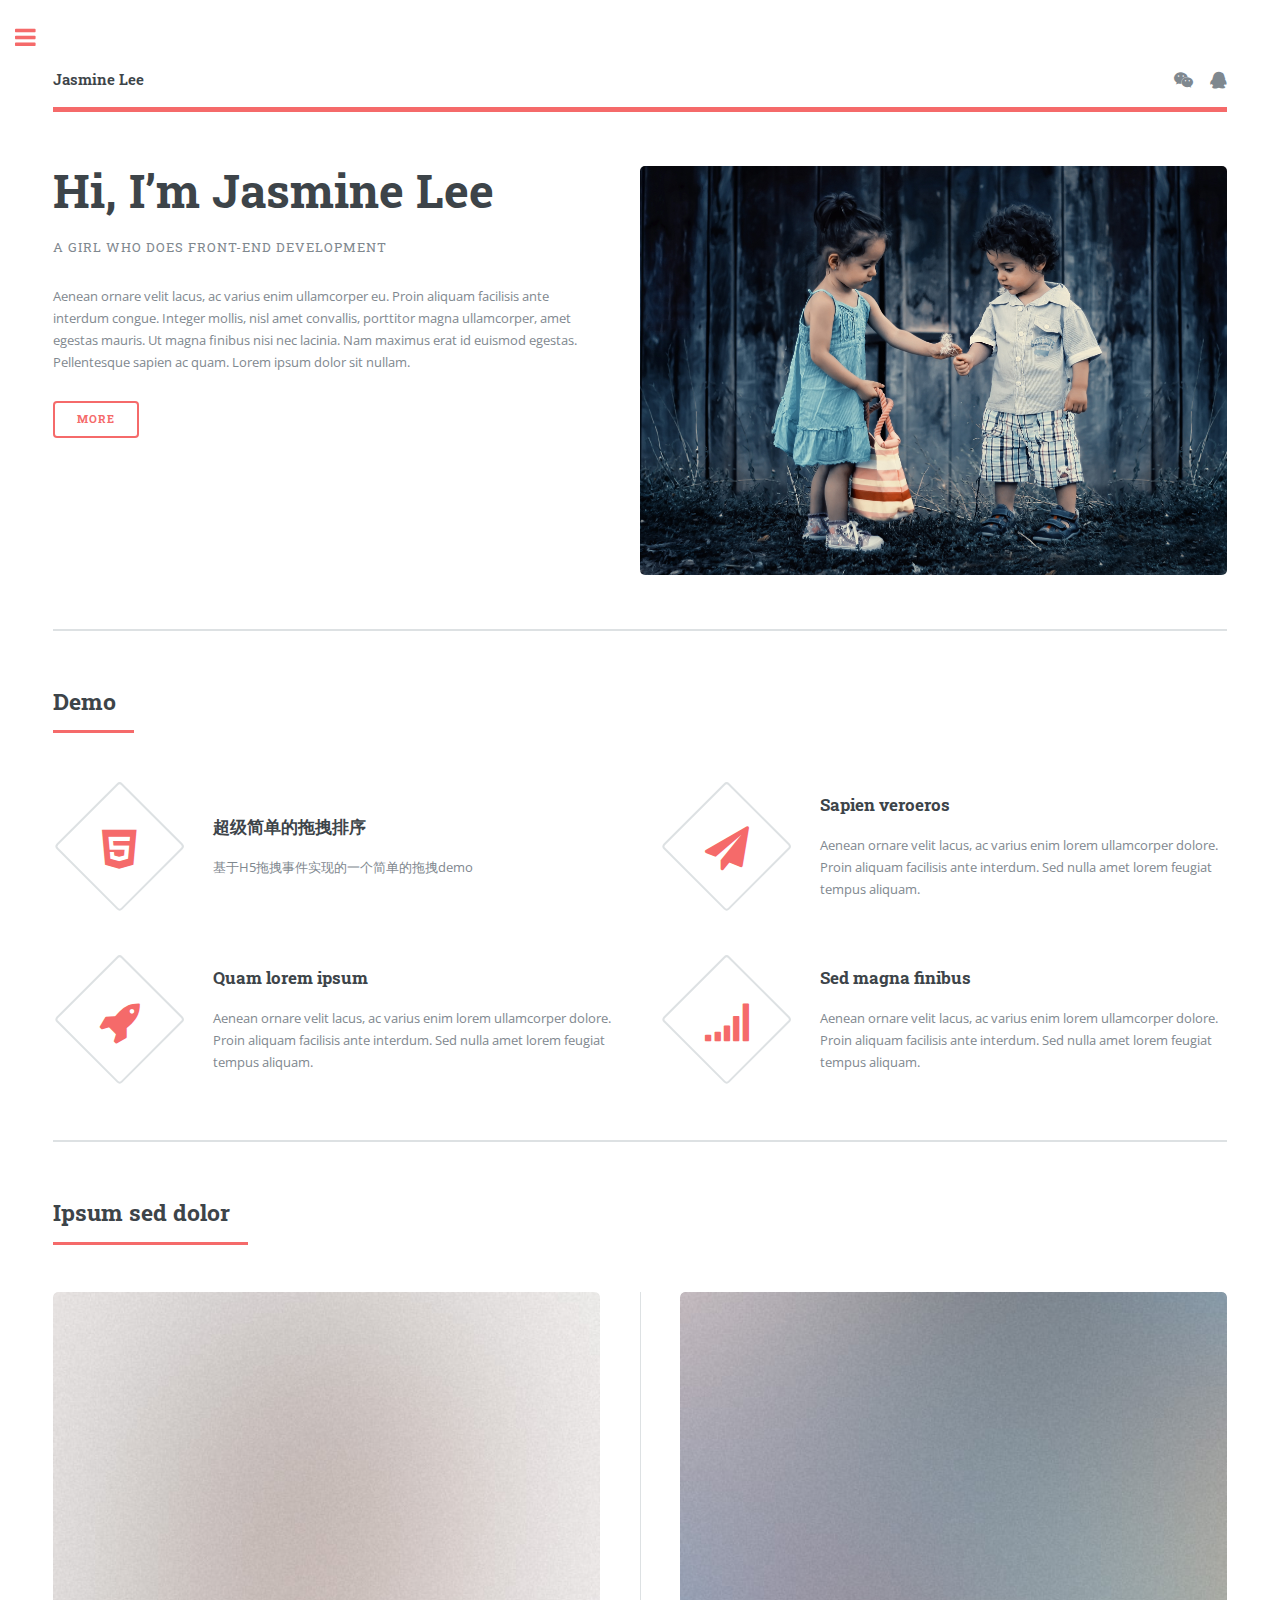
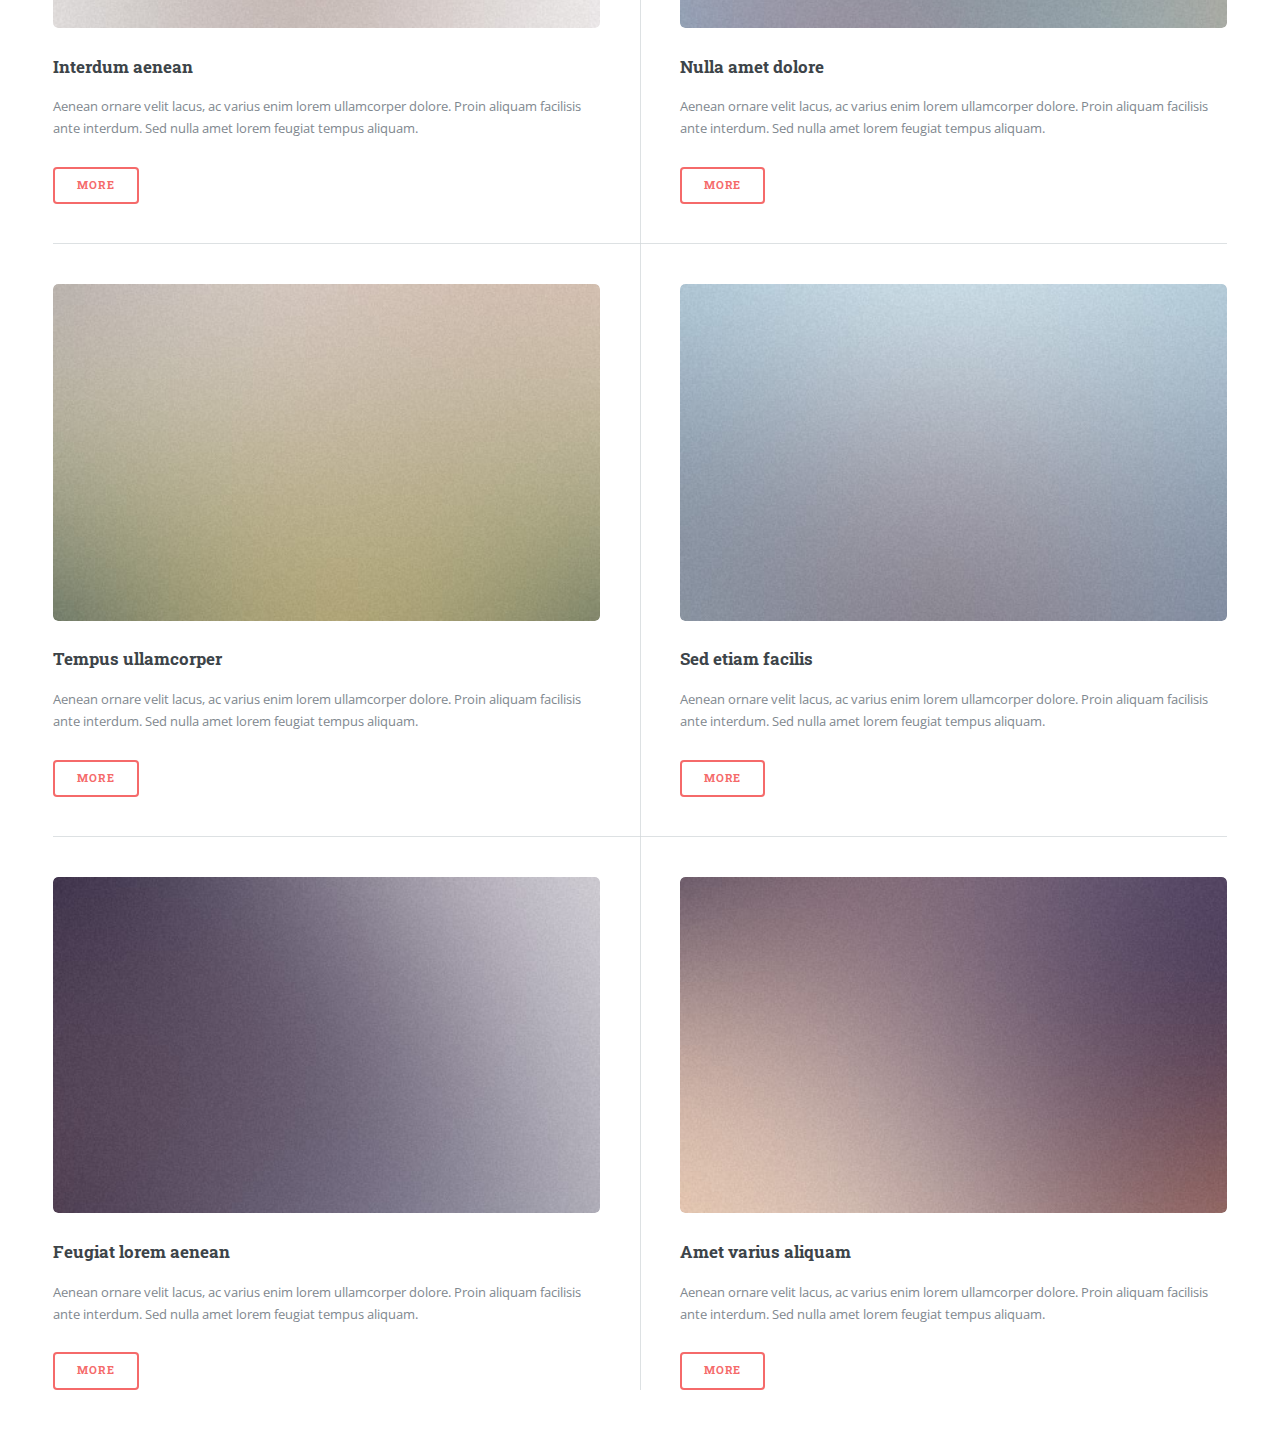
==== commit 39f5c19d: "MOD: 修改首页文件" ====
--- a/index.html
+++ b/index.html
@@ -45,21 +45,23 @@
 										</ul>
 									</div>
 									<span class="image object">
-										<img src="images/pic12.jpg" alt="" />
+										<img src="./images/pic12.jpg" alt="" />
 									</span>
 								</section>
 
 							<!-- Section -->
 								<section>
 									<header class="major">
-										<h2>Erat lacinia</h2>
+										<h2>Demo</h2>
 									</header>
 									<div class="features">
 										<article>
-											<span class="icon fa-diamond"></span>
-											<div class="content">
-												<h3>Portitor ullamcorper</h3>
-												<p>Aenean ornare velit lacus, ac varius enim lorem ullamcorper dolore. Proin aliquam facilisis ante interdum. Sed nulla amet lorem feugiat tempus aliquam.</p>
+											<span class="icon fa-html5"></span>
+											<div class="content">
+												<h3>
+													<a href="./views/demo/dragSort.html">超级简单的拖拽排序</a>
+												</h3>
+												<p>基于H5拖拽事件实现的一个简单的拖拽demo</p>
 											</div>
 										</article>
 										<article>
@@ -175,11 +177,11 @@
 										</li>
 										<li><a href="#">Photos</a></li>
 										<li>
-											<span class="opener">Lovers</span>
+											<span class="opener">Lover</span>
 											<ul>
-												<li><a href="#">Records</a></li>
-												<li><a href="#">Collections</a></li>
-												<li><a href="#">Games</a></li>
+												<li><a href="views/lover/records.html">Records</a></li>
+												<li><a href="views/lover/collections.html">Collections</a></li>
+												<li><a href="views/lover/games.html">Games</a></li>
 											</ul>
 										</li>
 									</ul>
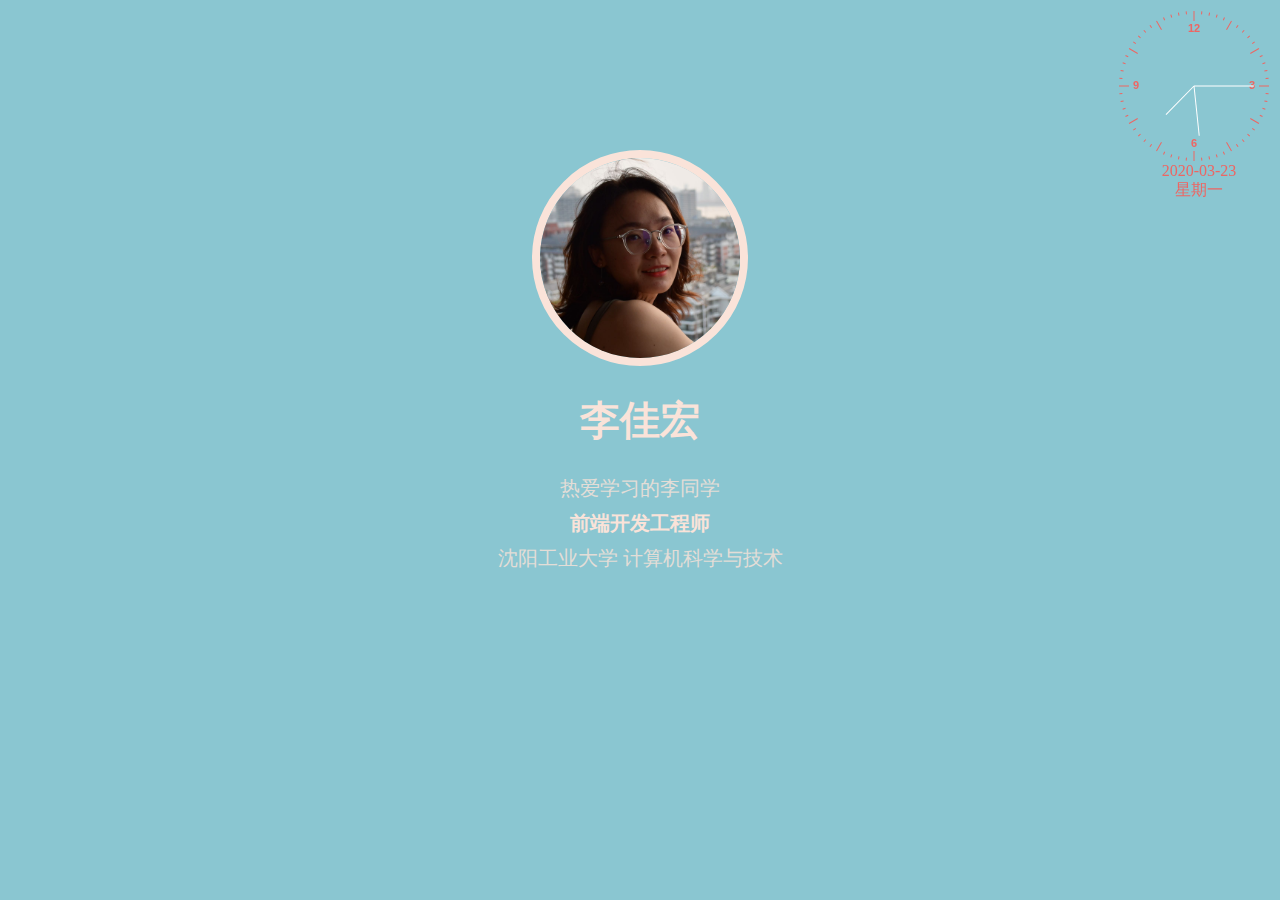
==== commit e1741281: "add: 基本信息" ====
--- a/index.html
+++ b/index.html
@@ -1,246 +1,35 @@
 <!DOCTYPE HTML>
-<!--
-	Editorial by HTML5 UP
-	html5up.net | @ajlkn
-	Free for personal and commercial use under the CCA 3.0 license (html5up.net/license)
--->
 <html>
 	<head>
-		<title>Jasmine Lee</title>
+		<title>李同学</title>
 		<meta charset="utf-8" />
 		<meta name="viewport" content="width=device-width, initial-scale=1, user-scalable=no" />
-		<link rel="stylesheet" href="assets/css/main.css" />
+		<link rel="stylesheet" href="assets/css/resume.css" />
 	</head>
-	<body class="is-preload">
+	<body>
+		<div>
+			<div class="first intro">
+				<div class="avatar_box">
+					<img class="avatar" src="images/avatar.jpg" alt="avatar">
+				</div>
+				<div class="base_info">
+					<h1>李佳宏</h1>
+					<div class="detail sign">热爱学习的李同学</div>
+					<div class="detail"><b>前端开发工程师</b></div>
+					<div class="detail school">沈阳工业大学 计算机科学与技术</div>
+				</div>
+			</div>
+			<div></div>
+			<div class="clock_container">
+				<canvas class="clock" id="clockBg" width="152" height="152">时钟</canvas>
+				<canvas class="clock" id="clockPointer" width="152" height="152">指针</canvas>
+				<div class="date">
+					<div>2020-03-23</div>
+					<div>星期一</div>
+				</div>
+			</div>                                                                                                                                                                                                                                                                                                                                                                                                                                
+		</div>
 
-		<!-- Wrapper -->
-			<div id="wrapper">
-
-				<!-- Main -->
-					<div id="main">
-						<div class="inner">
-
-							<!-- Header -->
-								<header id="header">
-									<a href="index.html" class="logo"><strong>Jasmine Lee</strong></a>
-									<ul class="icons">
-										<li><a href="#" class="icon fa-wechat"><span class="label">Wechat</span></a></li>
-										<li><a href="#" class="icon fa-qq"><span class="label">Facebook</span></a></li>
-									</ul>
-								</header>
-
-							<!-- Banner -->
-								<section id="banner">
-									<div class="content">
-										<header>
-											<h1>Hi, I’m Jasmine Lee</h1>
-											<p>A girl who does front-end development</p>
-										</header>
-										<p>Aenean ornare velit lacus, ac varius enim ullamcorper eu. Proin aliquam facilisis ante interdum congue.
-											Integer mollis, nisl amet convallis, porttitor magna ullamcorper, amet egestas mauris. Ut magna finibus
-											nisi nec lacinia. Nam maximus erat id euismod egestas. Pellentesque sapien ac quam. Lorem ipsum dolor
-											sit nullam.</p>
-										<ul class="actions">
-											<li><a href="#" class="button big">More</a></li>
-										</ul>
-									</div>
-									<span class="image object">
-										<img src="./images/pic12.jpg" alt="" />
-									</span>
-								</section>
-
-							<!-- Section -->
-								<section>
-									<header class="major">
-										<h2>Demo</h2>
-									</header>
-									<div class="features">
-										<article>
-											<span class="icon fa-html5"></span>
-											<div class="content">
-												<h3>
-													<a href="./views/demo/dragSort.html">超级简单的拖拽排序</a>
-												</h3>
-												<p>基于H5拖拽事件实现的一个简单的拖拽demo</p>
-											</div>
-										</article>
-										<article>
-											<span class="icon fa-paper-plane"></span>
-											<div class="content">
-												<h3>Sapien veroeros</h3>
-												<p>Aenean ornare velit lacus, ac varius enim lorem ullamcorper dolore. Proin aliquam facilisis ante interdum. Sed nulla amet lorem feugiat tempus aliquam.</p>
-											</div>
-										</article>
-										<article>
-											<span class="icon fa-rocket"></span>
-											<div class="content">
-												<h3>Quam lorem ipsum</h3>
-												<p>Aenean ornare velit lacus, ac varius enim lorem ullamcorper dolore. Proin aliquam facilisis ante interdum. Sed nulla amet lorem feugiat tempus aliquam.</p>
-											</div>
-										</article>
-										<article>
-											<span class="icon fa-signal"></span>
-											<div class="content">
-												<h3>Sed magna finibus</h3>
-												<p>Aenean ornare velit lacus, ac varius enim lorem ullamcorper dolore. Proin aliquam facilisis ante interdum. Sed nulla amet lorem feugiat tempus aliquam.</p>
-											</div>
-										</article>
-									</div>
-								</section>
-
-							<!-- Section -->
-								<section>
-									<header class="major">
-										<h2>Ipsum sed dolor</h2>
-									</header>
-									<div class="posts">
-										<article>
-											<a href="#" class="image"><img src="images/pic01.jpg" alt="" /></a>
-											<h3>Interdum aenean</h3>
-											<p>Aenean ornare velit lacus, ac varius enim lorem ullamcorper dolore. Proin aliquam facilisis ante interdum. Sed nulla amet lorem feugiat tempus aliquam.</p>
-											<ul class="actions">
-												<li><a href="#" class="button">More</a></li>
-											</ul>
-										</article>
-										<article>
-											<a href="#" class="image"><img src="images/pic02.jpg" alt="" /></a>
-											<h3>Nulla amet dolore</h3>
-											<p>Aenean ornare velit lacus, ac varius enim lorem ullamcorper dolore. Proin aliquam facilisis ante interdum. Sed nulla amet lorem feugiat tempus aliquam.</p>
-											<ul class="actions">
-												<li><a href="#" class="button">More</a></li>
-											</ul>
-										</article>
-										<article>
-											<a href="#" class="image"><img src="images/pic03.jpg" alt="" /></a>
-											<h3>Tempus ullamcorper</h3>
-											<p>Aenean ornare velit lacus, ac varius enim lorem ullamcorper dolore. Proin aliquam facilisis ante interdum. Sed nulla amet lorem feugiat tempus aliquam.</p>
-											<ul class="actions">
-												<li><a href="#" class="button">More</a></li>
-											</ul>
-										</article>
-										<article>
-											<a href="#" class="image"><img src="images/pic04.jpg" alt="" /></a>
-											<h3>Sed etiam facilis</h3>
-											<p>Aenean ornare velit lacus, ac varius enim lorem ullamcorper dolore. Proin aliquam facilisis ante interdum. Sed nulla amet lorem feugiat tempus aliquam.</p>
-											<ul class="actions">
-												<li><a href="#" class="button">More</a></li>
-											</ul>
-										</article>
-										<article>
-											<a href="#" class="image"><img src="images/pic05.jpg" alt="" /></a>
-											<h3>Feugiat lorem aenean</h3>
-											<p>Aenean ornare velit lacus, ac varius enim lorem ullamcorper dolore. Proin aliquam facilisis ante interdum. Sed nulla amet lorem feugiat tempus aliquam.</p>
-											<ul class="actions">
-												<li><a href="#" class="button">More</a></li>
-											</ul>
-										</article>
-										<article>
-											<a href="#" class="image"><img src="images/pic06.jpg" alt="" /></a>
-											<h3>Amet varius aliquam</h3>
-											<p>Aenean ornare velit lacus, ac varius enim lorem ullamcorper dolore. Proin aliquam facilisis ante interdum. Sed nulla amet lorem feugiat tempus aliquam.</p>
-											<ul class="actions">
-												<li><a href="#" class="button">More</a></li>
-											</ul>
-										</article>
-									</div>
-								</section>
-
-						</div>
-					</div>
-
-				<!-- Sidebar -->
-					<div id="sidebar">
-						<div class="inner">
-
-							<!-- Search -->
-								<section id="search" class="alt">
-									<form method="post" action="#">
-										<input type="text" name="query" id="query" placeholder="Search" />
-									</form>
-								</section>
-
-							<!-- Menu -->
-								<nav id="menu">
-									<header class="major">
-										<h2>Menu</h2>
-									</header>
-									<ul>
-										<li><a href="index.html">Homepage</a></li>
-										<li><a href="generic.html">Generic</a></li>
-										<li><a href="elements.html">Elements</a></li>
-										<li>
-											<span class="opener">Articles</span>
-											<ul>
-												<li><a href="#">Notes</a></li>
-												<li><a href="#">Essay</a></li>
-											</ul>
-										</li>
-										<li><a href="#">Photos</a></li>
-										<li>
-											<span class="opener">Lover</span>
-											<ul>
-												<li><a href="views/lover/records.html">Records</a></li>
-												<li><a href="views/lover/collections.html">Collections</a></li>
-												<li><a href="views/lover/games.html">Games</a></li>
-											</ul>
-										</li>
-									</ul>
-								</nav>
-
-							<!-- Section -->
-								<!--<section>-->
-									<!--<header class="major">-->
-										<!--<h2>Ante interdum</h2>-->
-									<!--</header>-->
-									<!--<div class="mini-posts">-->
-										<!--<article>-->
-											<!--<a href="#" class="image"><img src="images/pic07.jpg" alt="" /></a>-->
-											<!--<p>Aenean ornare velit lacus, ac varius enim lorem ullamcorper dolore aliquam.</p>-->
-										<!--</article>-->
-										<!--<article>-->
-											<!--<a href="#" class="image"><img src="images/pic08.jpg" alt="" /></a>-->
-											<!--<p>Aenean ornare velit lacus, ac varius enim lorem ullamcorper dolore aliquam.</p>-->
-										<!--</article>-->
-										<!--<article>-->
-											<!--<a href="#" class="image"><img src="images/pic09.jpg" alt="" /></a>-->
-											<!--<p>Aenean ornare velit lacus, ac varius enim lorem ullamcorper dolore aliquam.</p>-->
-										<!--</article>-->
-									<!--</div>-->
-									<!--<ul class="actions">-->
-										<!--<li><a href="#" class="button">More</a></li>-->
-									<!--</ul>-->
-								<!--</section>-->
-
-							<!-- Section -->
-								<!--<section>-->
-									<!--<header class="major">-->
-										<!--<h2>Get in touch</h2>-->
-									<!--</header>-->
-									<!--<p>Sed varius enim lorem ullamcorper dolore aliquam aenean ornare velit lacus, ac varius enim lorem ullamcorper dolore. Proin sed aliquam facilisis ante interdum. Sed nulla amet lorem feugiat tempus aliquam.</p>-->
-									<!--<ul class="contact">-->
-										<!--<li class="fa-envelope-o"><a href="#">information@untitled.tld</a></li>-->
-										<!--<li class="fa-phone">(000) 000-0000</li>-->
-										<!--<li class="fa-home">1234 Somewhere Road #8254<br />-->
-										<!--Nashville, TN 00000-0000</li>-->
-									<!--</ul>-->
-								<!--</section>-->
-
-							<!-- Footer -->
-								<footer id="footer">
-									<p class="copyright">&copy; Untitled. All rights reserved. Demo Images: <a href="https://unsplash.com">Unsplash</a>. Design: <a href="https://html5up.net">HTML5 UP</a>.</p>
-								</footer>
-
-						</div>
-					</div>
-
-			</div>
-
-		<!-- Scripts -->
-			<script src="assets/js/jquery.min.js"></script>
-			<script src="assets/js/browser.min.js"></script>
-			<script src="assets/js/breakpoints.min.js"></script>
-			<script src="assets/js/util.js"></script>
-			<script src="assets/js/main.js"></script>
-
+		<script src="assets/js/clock.js"></script>
 	</body>
 </html>--- a/assets/css/resume.css
+++ b/assets/css/resume.css
@@ -0,0 +1,47 @@
+body {
+    background-color: #8ac6d1;
+}
+
+
+.clock_container {
+    position: fixed;
+    top: 10px;
+    right: 10px;
+    width: 142px;
+}
+.clock {
+    position: absolute;
+    right: 0;
+}
+.date {
+    margin-top: 152px;
+    text-align: center;
+    color: #ed6663;
+}
+
+.intro {
+    margin-top: 150px;
+    color: #fae3d9;
+    font-size: 20px;
+}
+.intro .base_info .detail {
+    margin: 8px 0;
+}
+.intro .base_info .sign,.school {
+    opacity: .8;
+}
+.intro .avatar_box {
+    width: 200px;
+    height: 200px;
+    margin: 0 auto;
+    border-radius: 50%;
+    border: 8px solid #fae3d9;
+}
+.intro .avatar_box > .avatar {
+    width: 200px;
+    height: 200px;
+    border-radius: 50%;
+}
+.intro .base_info {
+    text-align: center;
+}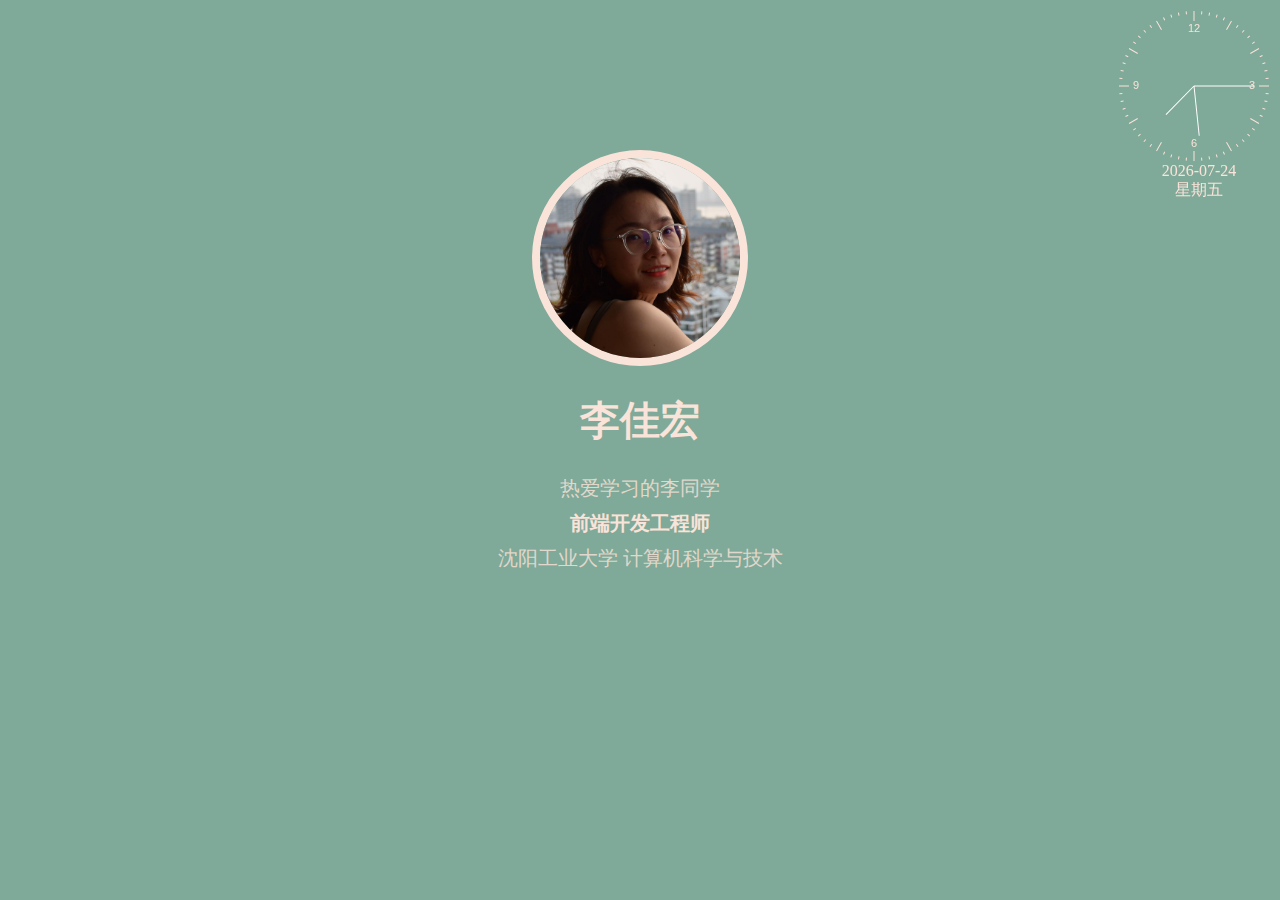
==== commit 61025bd1: "mod: clock下面的时间" ====
--- a/index.html
+++ b/index.html
@@ -24,8 +24,8 @@
 				<canvas class="clock" id="clockBg" width="152" height="152">时钟</canvas>
 				<canvas class="clock" id="clockPointer" width="152" height="152">指针</canvas>
 				<div class="date">
-					<div>2020-03-23</div>
-					<div>星期一</div>
+					<div id="date_dis"></div>
+					<div id="week_dis">星期一</div>
 				</div>
 			</div>                                                                                                                                                                                                                                                                                                                                                                                                                                
 		</div>
--- a/assets/css/resume.css
+++ b/assets/css/resume.css
@@ -1,5 +1,5 @@
 body {
-    background-color: #8ac6d1;
+    background-color: #7fa998;
 }
 
 
@@ -16,7 +16,7 @@
 .date {
     margin-top: 152px;
     text-align: center;
-    color: #ed6663;
+    color: #fae3d9;
 }
 
 .intro {
